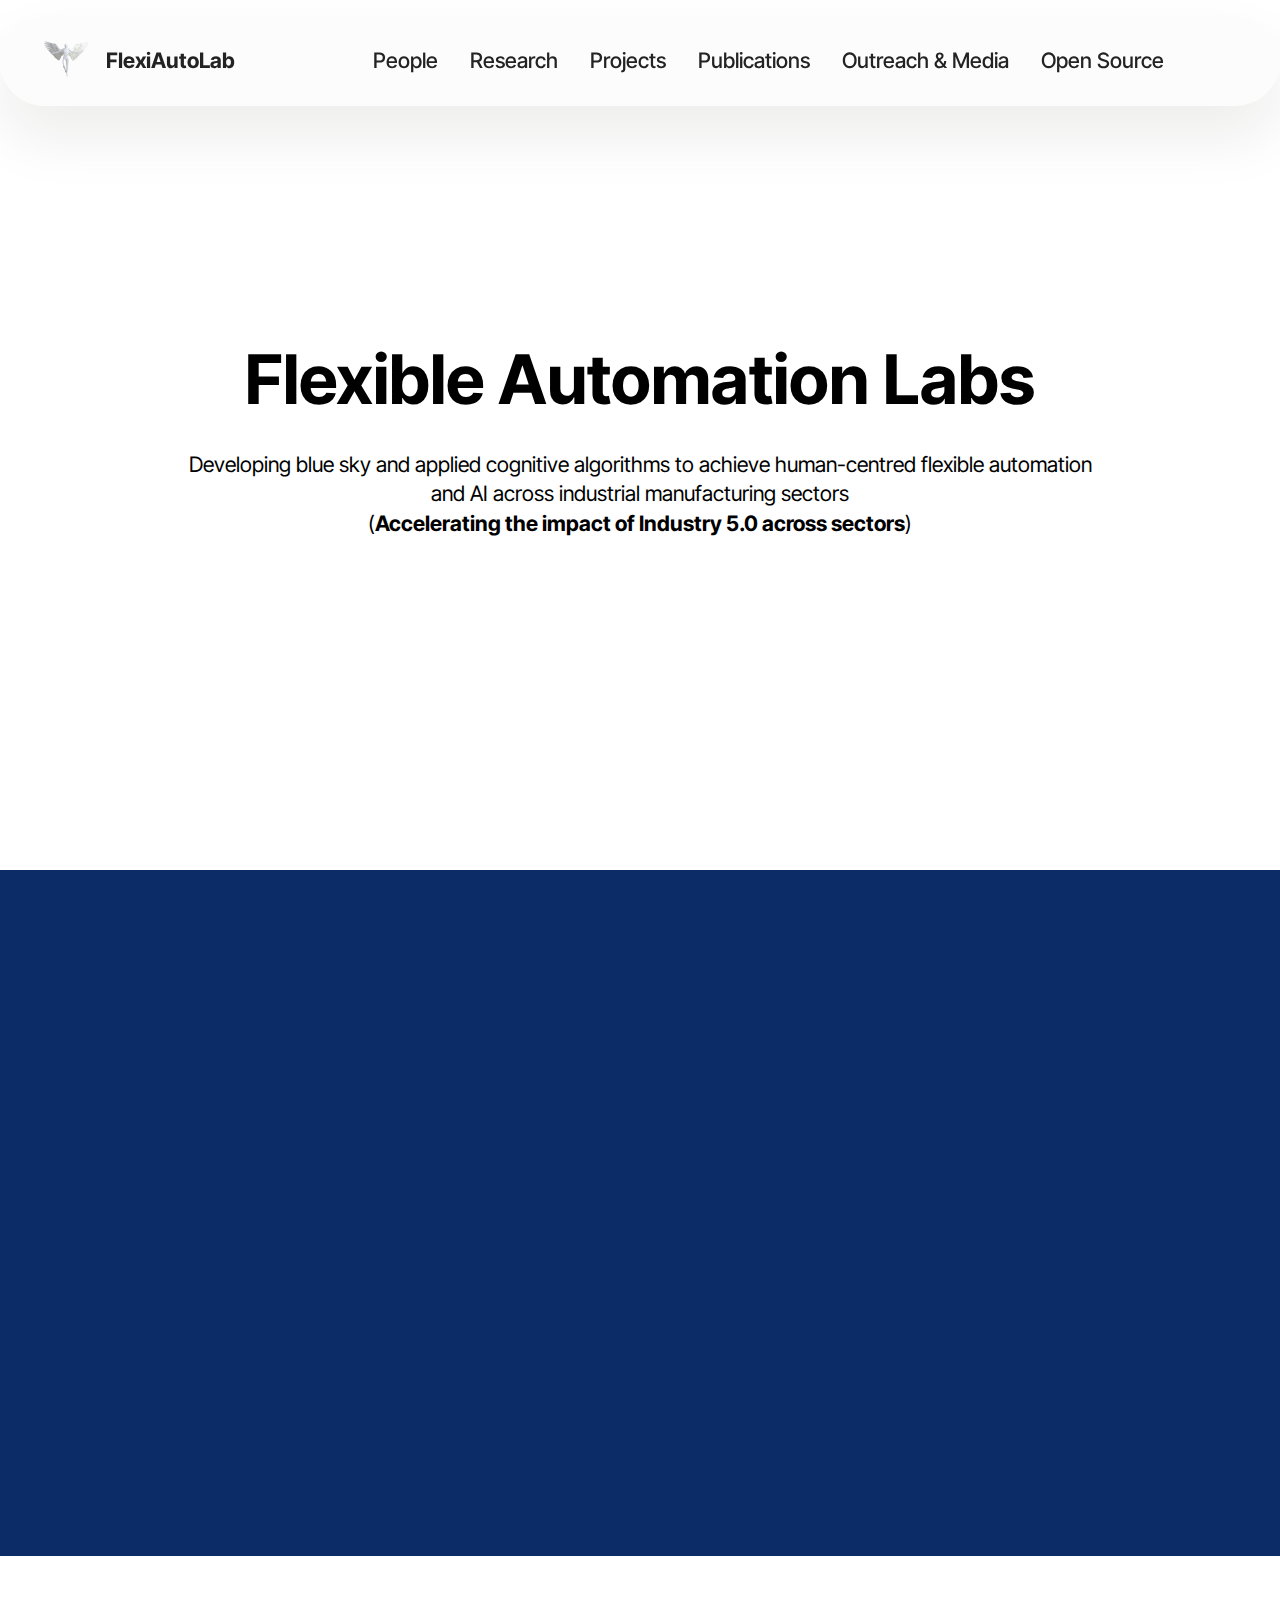
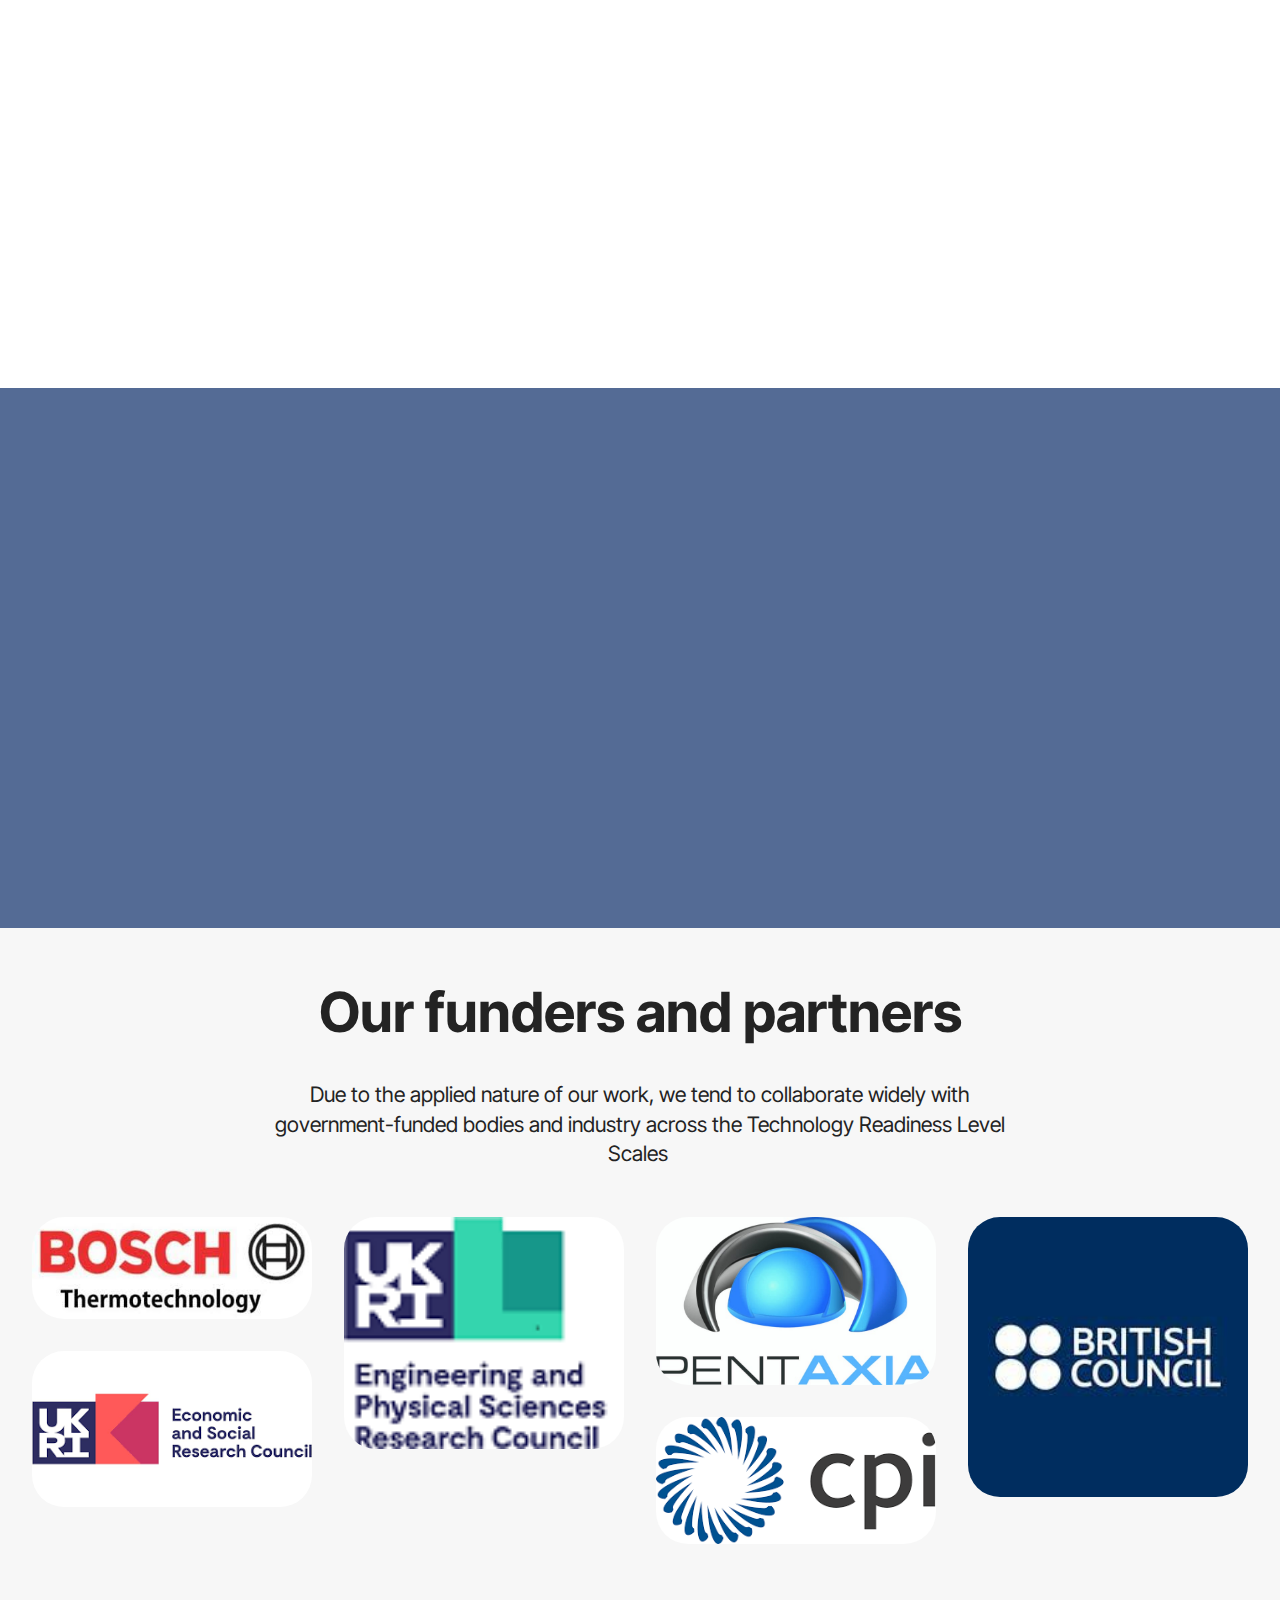
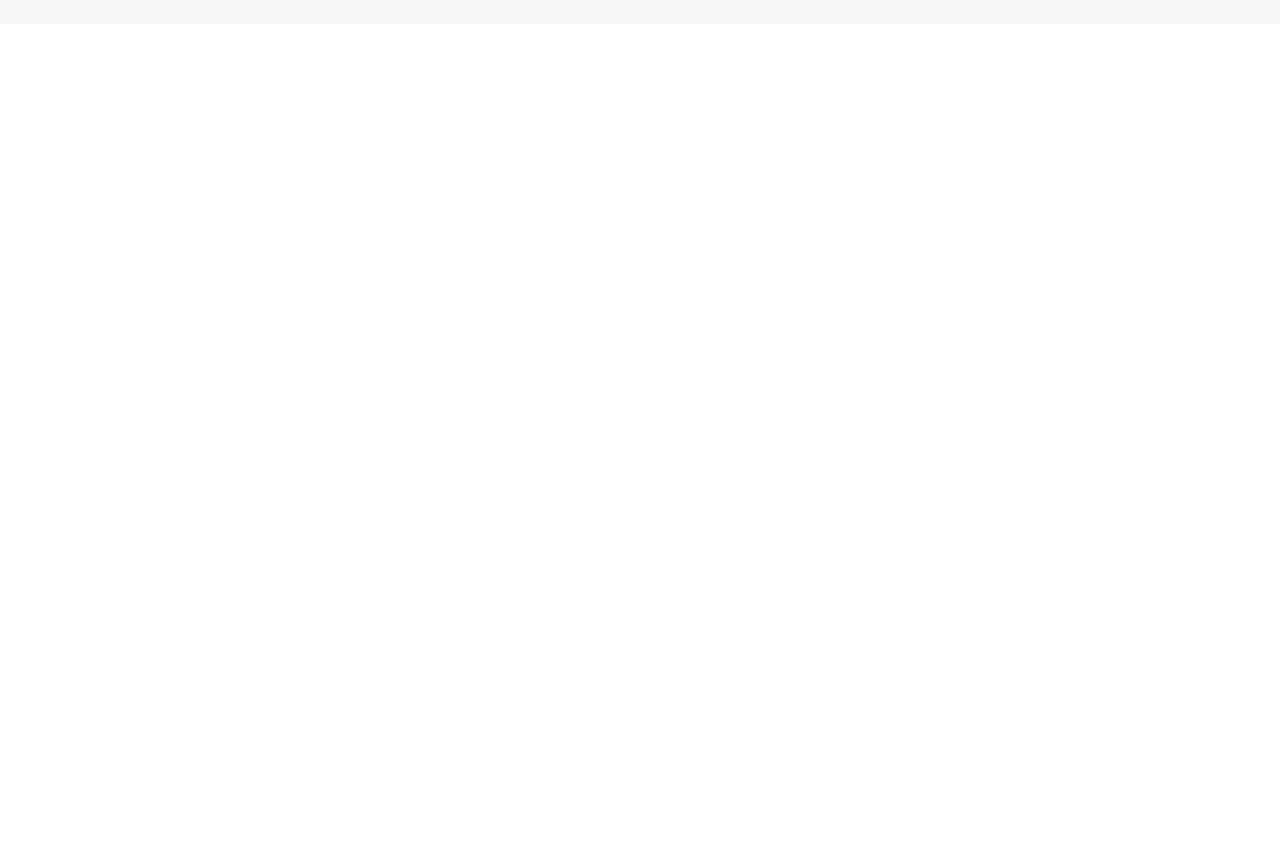
==== index.html @ d8deda54 "New videos added" ====
<!DOCTYPE html>
<html  >
<head>
  <!-- Site made with Mobirise Website Builder v5.9.13, https://mobirise.com -->
  <meta charset="UTF-8">
  <meta http-equiv="X-UA-Compatible" content="IE=edge">
  <meta name="generator" content="Mobirise v5.9.13, mobirise.com">
  <meta name="viewport" content="width=device-width, initial-scale=1, minimum-scale=1">
  <link rel="shortcut icon" href="assets/images/mbr-96x96.png" type="image/x-icon">
  <meta name="description" content="">
  
  
  <title>Home</title>
  <link rel="stylesheet" href="assets/web/assets/mobirise-icons2/mobirise2.css">
  <link rel="stylesheet" href="assets/bootstrap/css/bootstrap.min.css">
  <link rel="stylesheet" href="assets/bootstrap/css/bootstrap-grid.min.css">
  <link rel="stylesheet" href="assets/bootstrap/css/bootstrap-reboot.min.css">
  <link rel="stylesheet" href="assets/animatecss/animate.css">
  <link rel="stylesheet" href="assets/dropdown/css/style.css">
  <link rel="stylesheet" href="assets/theme/css/style.css">
  <link rel="stylesheet" href="assets/gallery/style.css">
  <link rel="preload" href="https://fonts.googleapis.com/css?family=Inter+Tight:100,200,300,400,500,600,700,800,900,100i,200i,300i,400i,500i,600i,700i,800i,900i&display=swap" as="style" onload="this.onload=null;this.rel='stylesheet'">
  <noscript><link rel="stylesheet" href="https://fonts.googleapis.com/css?family=Inter+Tight:100,200,300,400,500,600,700,800,900,100i,200i,300i,400i,500i,600i,700i,800i,900i&display=swap"></noscript>
  <link rel="preload" as="style" href="assets/mobirise/css/mbr-additional.css?v=FMxyi5"><link rel="stylesheet" href="assets/mobirise/css/mbr-additional.css?v=FMxyi5" type="text/css">

  
  
  
</head>
<body>
  
  <section data-bs-version="5.1" class="menu menu2 cid-tJS6tZXiPa" once="menu" id="menu02-0">
	

	<nav class="navbar navbar-dropdown navbar-fixed-top navbar-expand-lg">
		<div class="container">
			<div class="navbar-brand">
				<span class="navbar-logo">
					<a href="https://mobirise.com">
						<img src="assets/images/mbr-96x96.png" alt="Mobirise Website Builder" style="height: 3rem;">
					</a>
				</span>
				<span class="navbar-caption-wrap"><a class="navbar-caption text-black text-primary display-4" href="index.html#header05-1">FlexiAutoLab</a></span>
			</div>
			<button class="navbar-toggler" type="button" data-toggle="collapse" data-bs-toggle="collapse" data-target="#navbarSupportedContent" data-bs-target="#navbarSupportedContent" aria-controls="navbarNavAltMarkup" aria-expanded="false" aria-label="Toggle navigation">
				<div class="hamburger">
					<span></span>
					<span></span>
					<span></span>
					<span></span>
				</div>
			</button>
			<div class="collapse navbar-collapse" id="navbarSupportedContent">
				<ul class="navbar-nav nav-dropdown nav-right" data-app-modern-menu="true"><li class="nav-item">
						<a class="nav-link link text-black text-primary display-4" href="page6.html">People</a>
					</li><li class="nav-item"><a class="nav-link link text-black text-primary display-4" href="page7.html">Research</a></li><li class="nav-item"><a class="nav-link link text-black text-primary display-4" href="page8.html">Projects</a></li>
					<li class="nav-item">
						<a class="nav-link link text-black text-primary display-4" href="page9.html" aria-expanded="false">Publications</a>
					</li>
					<li class="nav-item">
						<a class="nav-link link text-black text-primary display-4" href="page5.html">Outreach &amp; Media</a>
					</li><li class="nav-item"><a class="nav-link link text-black text-primary display-4" href="page5.html">Open Source</a></li></ul>
				
				
			</div>
		</div>
	</nav>
</section>

<section data-bs-version="5.1" class="header5 cid-tJS6uM4N87" data-bg-video="https://vimeo.com/428046504" id="header05-1">
	

	<div class="mbr-fallback-image disabled"></div>
	
	
	<div class="align-center container">
		<div class="row justify-content-center">
			<div class="col-md-12 col-lg-9">
				<h1 class="mbr-section-title mbr-fonts-style mb-4 display-1"><strong><br></strong><br><strong>Flexible Automation Labs</strong></h1>
				<p class="mbr-text mbr-fonts-style mb-4 display-7">Developing blue sky and applied cognitive algorithms to achieve human-centred flexible automation and AI across industrial manufacturing sectors<br>(<strong>Accelerating the impact of Industry 5.0 across sectors</strong>)<br><br><br></p>
				
			</div>
		</div>
		<div class="row mt-5 justify-content-center">
			
		</div>
	</div>
</section>

<section data-bs-version="5.1" class="header09 cid-tLAX5BnXkJ" id="header09-q">
	
	
	<div class="container">
		<div class="row">
			<div class="content-wrap col-12 col-md-12">
				<h1 class="mbr-section-title mbr-fonts-style mbr-white mb-4 display-5"><strong>Announcements and news</strong></h1>
				
				<p class="mbr-fonts-style mbr-text mbr-white mb-4 display-7">04/02/2024 We are currently seeking candidates for two <strong><u>PhD scholarships</u></strong> to join our team in <strong><u>October 2024</u></strong>.
<br>
<br><strong>1. <u>PhD Position in Robotics for Flexible Manufacturing</u>:</strong> The aim of this PhD is to develop new human cognition inspired algorithms that can learn how humans complete manufacturing tasks while dealing with variations in the environment as well as how they transfer learnt skills between tasks to solve problems. This would involve collaborating with our partners in Psychology, Computer Science, the Advanced Manufacturing Research Centre at Sheffield as well as the Institute of High Performance Computing in Singapore (https://www.a-star.edu.sg/).
<br>
<br>https://www.jobs.ac.uk/job/DFJ439/phd-studentship
<br>
<br><strong>2. <u>PhD Project on&nbsp;</u></strong><u><strong>Physics Informed Machine Learning for Precise Flow Process Control</strong></u><strong>:</strong>&nbsp;This PhD would investigate various methodologies for use in simulating flow processes particularly for nanoparticle synthesis. Potential methodologies include the use of generative AI, reinforcement learning and physics-informed machine learning. The successful candidate would also interface with hardware platforms in order to validate the developed methodologies.&nbsp;<br><br>https://www.findaphd.com/phds/project/physics-informed-machine-learning-for-precise-flow-process-control/?p168289<br></p>
				
			</div>
		</div>
	</div>
</section>

<section data-bs-version="5.1" class="features15 cid-tLek7gQhG7" id="features015-m">
	

	
	
	<div class="container">
		<div class="mbr-section-head mb-5">
			<h4 class="mbr-section-title mbr-fonts-style align-center mb-0 display-2">
			  <strong>Why us?</strong></h4>
			
		  </div>
		<div class="row justify-content-center">
			<div class="item features-without-image col-12 col-lg-4">
				<div class="item-wrapper">
					<div class="img-wrapper">
						<img src="assets/images/shop1.jpg" alt="Mobirise Website Builder">
					</div>
					<div class="card-box">
						<h4 class="card-title mbr-fonts-style mb-3 display-5"><strong>Cutting edge Research</strong></h4>
						<h5 class="card-text mbr-fonts-style display-7">
							Our group works at the bleeding edge of research in manufacturing and industry X</h5>
					</div>
				</div>
			</div>
			<div class="item features-without-image col-12 col-lg-4">
				<div class="item-wrapper">
					<div class="img-wrapper">
						<img src="assets/images/shop2.jpg" alt="Mobirise Website Builder">
					</div>
					<div class="card-box">
						<h4 class="card-title mbr-fonts-style mb-3 display-5">
							<strong>Applied</strong></h4>
						<h5 class="card-text mbr-fonts-style display-7">We work very closely with industry and our research is user-inspired</h5>
					</div>
				</div>
			</div>
			<div class="item features-without-image col-12 col-lg-4">
				<div class="item-wrapper">
					<div class="img-wrapper">
						<img src="assets/images/shop3.jpg" alt="Mobirise Website Builder">
					</div>
					<div class="card-box">
						<h4 class="card-title mbr-fonts-style mb-3 display-5">
							<strong>Experienced and Passionate</strong></h4>
						<h5 class="card-text mbr-fonts-style display-7">
							We love our work and have over 15 years experience across disciplines and in various sectors</h5>
					</div>
				</div>
			</div>
		</div>
	</div>
</section>

<section data-bs-version="5.1" class="header1 cid-tJS9vXDdRK" data-bg-video="https://www.youtube.com/watch?v=PnbwWVfud-U" id="header01-7">
	

	<div class="mbr-fallback-image disabled"></div>
	<div class="mbr-overlay" style="opacity: 0.7; background-color: rgb(12, 44, 104);"></div>

	<div class="container">
		<div class="row justify-content-center">
			<div class="col-12 col-md-12 col-lg-7 image-wrapper">
				<a href="https://www.york.ac.uk/safe-autonomy/"><img class="w-100" src="assets/images/isa-318x159.jpg" alt="Mobirise Website Builder"></a>
			</div>
			<div class="col-12 col-lg col-md-12">
				<div class="text-wrapper align-left">
					<h1 class="mbr-section-title mbr-fonts-style mb-4 display-2"><strong>About us</strong></h1>
					<p class="mbr-text mbr-fonts-style mb-4 display-7">
						We are based at the University of York and work within the £15million institute of safe autonomy.</p>
					
				</div>
			</div>
		</div>
	</div>
</section>

<section data-bs-version="5.1" class="gallery1 mbr-gallery cid-tMlDYtQ5fF" id="gallery02-v">
    

    
    

    <div class="container-fluid">
        <div class="row justify-content-center">
            <div class="col-12 content-head">
                <div class="mbr-section-head mb-5">
                    <h3 class="mbr-section-title mbr-fonts-style align-center m-0 display-2"><strong>Our funders and partners</strong></h3>
                    <h4 class="mbr-section-subtitle mbr-fonts-style align-center mb-0 mt-4 display-7">Due to the applied nature of our work, we tend to collaborate widely with government-funded bodies and industry across the Technology Readiness Level Scales&nbsp;</h4>
                </div>
            </div>
        </div>
        <div class="row mbr-gallery mbr-masonry" data-masonry="{&quot;percentPosition&quot;: true }">
            <div class="col-12 col-md-6 col-lg-3 item gallery-image">
                <div class="item-wrapper" data-toggle="modal" data-bs-toggle="modal" data-target="#u3OySVtQ3D-modal" data-bs-target="#u3OySVtQ3D-modal">
                    <img class="w-100" src="assets/images/bosch-372x135.jpg" alt="Mobirise Website Builder" data-slide-to="0" data-bs-slide-to="0" data-target="#lb-u3OySVtQ3D" data-bs-target="#lb-u3OySVtQ3D">
                    <div class="icon-wrapper">
                        <span class="mobi-mbri mobi-mbri-search mbr-iconfont mbr-iconfont-btn"></span>
                    </div>
                </div>
                
            </div>
            <div class="col-12 col-md-6 col-lg-3 item gallery-image">
                <div class="item-wrapper" data-toggle="modal" data-bs-toggle="modal" data-target="#u3OySVtQ3D-modal" data-bs-target="#u3OySVtQ3D-modal">
                    <img class="w-100" src="assets/images/epsrc-99x82.png" alt="Mobirise Website Builder" data-slide-to="1" data-bs-slide-to="1" data-target="#lb-u3OySVtQ3D" data-bs-target="#lb-u3OySVtQ3D">
                    <div class="icon-wrapper">
                        <span class="mobi-mbri mobi-mbri-search mbr-iconfont mbr-iconfont-btn"></span>
                    </div>
                </div>
                
            </div>
            <div class="col-12 col-md-6 col-lg-3 item gallery-image">
                <div class="item-wrapper" data-toggle="modal" data-bs-toggle="modal" data-target="#u3OySVtQ3D-modal" data-bs-target="#u3OySVtQ3D-modal">
                    <img class="w-100" src="assets/images/pentaxia-logo-low-res-838x504.jpg" alt="Mobirise Website Builder" data-slide-to="2" data-bs-slide-to="2" data-target="#lb-u3OySVtQ3D" data-bs-target="#lb-u3OySVtQ3D">
                    <div class="icon-wrapper">
                        <span class="mobi-mbri mobi-mbri-search mbr-iconfont mbr-iconfont-btn"></span>
                    </div>
                </div>
                
            </div>
            <div class="col-12 col-md-6 col-lg-3 item gallery-image">
                <div class="item-wrapper" data-toggle="modal" data-bs-toggle="modal" data-target="#u3OySVtQ3D-modal" data-bs-target="#u3OySVtQ3D-modal">
                    <img class="w-100" src="assets/images/british-council-225x225.jpg" alt="Mobirise Website Builder" data-slide-to="3" data-bs-slide-to="3" data-target="#lb-u3OySVtQ3D" data-bs-target="#lb-u3OySVtQ3D">
                    <div class="icon-wrapper">
                        <span class="mobi-mbri mobi-mbri-search mbr-iconfont mbr-iconfont-btn"></span>
                    </div>
                </div>
                
            </div>
            
            <div class="col-12 col-md-6 col-lg-3 item gallery-image">
                <div class="item-wrapper" data-toggle="modal" data-bs-toggle="modal" data-target="#u3OySVtQ3D-modal" data-bs-target="#u3OySVtQ3D-modal">
                    <img class="w-100" src="assets/images/esrc-300x168.png" alt="Mobirise Website Builder" data-slide-to="4" data-bs-slide-to="4" data-target="#lb-u3OySVtQ3D" data-bs-target="#lb-u3OySVtQ3D">
                    <div class="icon-wrapper">
                        <span class="mobi-mbri mobi-mbri-search mbr-iconfont mbr-iconfont-btn"></span>
                    </div>
                </div>
                
            </div>
            <div class="col-12 col-md-6 col-lg-3 item gallery-image">
                <div class="item-wrapper" data-toggle="modal" data-bs-toggle="modal" data-target="#u3OySVtQ3D-modal" data-bs-target="#u3OySVtQ3D-modal">
                    <img class="w-100" src="assets/images/cpi-333x151.png" alt="Mobirise Website Builder" data-slide-to="5" data-bs-slide-to="5" data-target="#lb-u3OySVtQ3D" data-bs-target="#lb-u3OySVtQ3D">
                    <div class="icon-wrapper">
                        <span class="mobi-mbri mobi-mbri-search mbr-iconfont mbr-iconfont-btn"></span>
                    </div>
                </div>
                
            </div>
        </div>

        <div class="modal mbr-slider" tabindex="-1" role="dialog" aria-hidden="true" id="u3OySVtQ3D-modal">
            <div class="modal-dialog" role="document">
                <div class="modal-content">
                    <div class="modal-body">
                        <div class="carousel slide" id="lb-u3OySVtQ3D" data-interval="5000" data-bs-interval="5000">
                            <div class="carousel-inner">
                                <div class="carousel-item active">
                                    <img class="d-block w-100" src="assets/images/bosch-372x135.jpg" alt="Mobirise Website Builder">
                                </div>
                                <div class="carousel-item">
                                    <img class="d-block w-100" src="assets/images/epsrc-99x82.png" alt="Mobirise Website Builder">
                                </div>
                                <div class="carousel-item">
                                    <img class="d-block w-100" src="assets/images/pentaxia-logo-low-res-838x504.jpg" alt="Mobirise Website Builder">
                                </div>
                                <div class="carousel-item">
                                    <img class="d-block w-100" src="assets/images/british-council-225x225.jpg" alt="Mobirise Website Builder">
                                </div>
                                
                                <div class="carousel-item">
                                    <img class="d-block w-100" src="assets/images/esrc-300x168.png" alt="Mobirise Website Builder">
                                </div>
                                <div class="carousel-item">
                                    <img class="d-block w-100" src="assets/images/cpi-333x151.png" alt="Mobirise Website Builder">
                                </div>
                            </div>
                            <ol class="carousel-indicators">
                                <li data-slide-to="0" data-bs-slide-to="0" class="active" data-target="#lb-u3OySVtQ3D" data-bs-target="#lb-u3OySVtQ3D"></li>
                                <li data-slide-to="1" data-bs-slide-to="1" data-target="#lb-u3OySVtQ3D" data-bs-target="#lb-u3OySVtQ3D"></li>
                                <li data-slide-to="2" data-bs-slide-to="2" data-target="#lb-u3OySVtQ3D" data-bs-target="#lb-u3OySVtQ3D"></li>
                                <li data-slide-to="3" data-bs-slide-to="3" data-target="#lb-u3OySVtQ3D" data-bs-target="#lb-u3OySVtQ3D"></li>
                                <li data-slide-to="4" data-bs-slide-to="4" data-target="#lb-u3OySVtQ3D" data-bs-target="#lb-u3OySVtQ3D"></li>
                                <li data-slide-to="5" data-bs-slide-to="5" data-target="#lb-u3OySVtQ3D" data-bs-target="#lb-u3OySVtQ3D"></li>
                                
                            </ol>
                            <a role="button" href="" class="close" data-dismiss="modal" data-bs-dismiss="modal" aria-label="Close">
                            </a>
                            <a class="carousel-control-prev carousel-control" role="button" data-slide="prev" data-bs-slide="prev" href="#lb-u3OySVtQ3D">
                                <span class="mobi-mbri mobi-mbri-arrow-prev" aria-hidden="true"></span>
                                <span class="sr-only visually-hidden">Previous</span>
                            </a>
                            <a class="carousel-control-next carousel-control" role="button" data-slide="next" data-bs-slide="next" href="#lb-u3OySVtQ3D">
                                <span class="mobi-mbri mobi-mbri-arrow-next" aria-hidden="true"></span>
                                <span class="sr-only visually-hidden">Next</span>
                            </a>
                        </div>
                    </div>
                </div>
            </div>
        </div>
    </div>
</section>

<section data-bs-version="5.1" class="contacts2 map1 cid-tLdYHD757A" id="contacts02-9">

    

    
    <div class="container">
        <div class="mbr-section-head mb-5">
            <h3 class="mbr-section-title mbr-fonts-style align-center mb-0 display-2">
                <strong>Contacts</strong>
            </h3>
            
        </div>
        <div class="row justify-content-center mt-4">
            <div class="card col-12 col-md-5">
                <div class="card-wrapper">
                    <div class="text-wrapper">
                        <h5 class="cardTitle mbr-fonts-style mb-2 display-5">
                        <strong>Get in touch</strong></h5>
                    <ul class="list mbr-fonts-style display-7">
                        <li class="mbr-text item-wrap"><span style="font-size: 1.4rem;">Email: </span><a href="mailto:info@site.com" class="text-primary" style="font-size: 1.4rem;">j</a>ohn.oyekan@york.ac.uk<br></li><li class="mbr-text item-wrap"><br></li>
                        <li class="mbr-text item-wrap"><strong>Address: </strong></li><li class="mbr-text item-wrap">Department of Computer Science
</li><li class="mbr-text item-wrap">University of York
</li><li class="mbr-text item-wrap">Deramore Lane
</li><li class="mbr-text item-wrap">Heslington, York.
</li><li class="mbr-text item-wrap">YO10 5GH, United Kingdom</li><li class="mbr-text item-wrap"><span style="font-size: 1.4rem;"><strong>Working hours:</strong></span><br></li><li class="mbr-text item-wrap">9:00AM - 6:00PM</li>
                    </ul>
                    </div>
                </div>
            </div>
            <div class="map-wrapper col-12 col-md-7">
                <div class="google-map"><iframe frameborder="0" style="border:0" src="https://www.google.com/maps/embed/v1/place?key=AIzaSyBQ55g-IgRRgXrd803PTWDTb7kd6aAitNQ&amp;q=https://maps.app.goo.gl/BDbqFArAq6G9G6QX9" allowfullscreen=""></iframe></div>
            </div>
        </div>
    </div>
</section><section class="display-7" style="padding: 0;align-items: center;justify-content: center;flex-wrap: wrap;    align-content: center;display: flex;position: relative;height: 4rem;"><a href="https://mobiri.se/3140615" style="flex: 1 1;height: 4rem;position: absolute;width: 100%;z-index: 1;"><img alt="" style="height: 4rem;" src="[data-uri]"></a><p style="margin: 0;text-align: center;" class="display-7">&#8204;</p><a style="z-index:1" href="https://mobirise.com/builder/ai-website-builder.html">AI Website Maker</a></section><script src="assets/bootstrap/js/bootstrap.bundle.min.js"></script>  <script src="assets/smoothscroll/smooth-scroll.js"></script>  <script src="assets/ytplayer/index.js"></script>  <script src="assets/dropdown/js/navbar-dropdown.js"></script>  <script src="assets/vimeoplayer/player.js"></script>  <script src="assets/masonry/masonry.pkgd.min.js"></script>  <script src="assets/imagesloaded/imagesloaded.pkgd.min.js"></script>  <script src="assets/theme/js/script.js"></script>  <script src="assets/gallery/player.min.js"></script>  <script src="assets/gallery/script.js"></script>  
  
  
  <input name="animation" type="hidden">
  </body>
</html>
---- assets/web/assets/mobirise-icons2/mobirise2.css ----
@font-face {
  font-family: 'Moririse2';
  font-display: swap;
  src:  url('mobirise2.eot?f2bix4');
  src:  url('mobirise2.eot?f2bix4#iefix') format('embedded-opentype'),
    url('mobirise2.ttf?f2bix4') format('truetype'),
    url('mobirise2.woff?f2bix4') format('woff'),
    url('mobirise2.svg?f2bix4#mobirise2') format('svg');
  font-weight: normal;
  font-style: normal;
}

[class^="mobi-"], [class*=" mobi-"] {
  /* use !important to prevent issues with browser extensions that change fonts */
  font-family: 'Moririse2' !important;
  speak: none;
  font-style: normal;
  font-weight: normal;
  font-variant: normal;
  text-transform: none;
  line-height: 1;

  /* Better Font Rendering =========== */
  -webkit-font-smoothing: antialiased;
  -moz-osx-font-smoothing: grayscale;
}

.mobi-mbri-add-submenu:before {
  content: "\e900";
}
.mobi-mbri-alert:before {
  content: "\e901";
}
.mobi-mbri-align-center:before {
  content: "\e902";
}
.mobi-mbri-align-justify:before {
  content: "\e903";
}
.mobi-mbri-align-left:before {
  content: "\e904";
}
.mobi-mbri-align-right:before {
  content: "\e905";
}
.mobi-mbri-android:before {
  content: "\e906";
}
.mobi-mbri-apple:before {
  content: "\e907";
}
.mobi-mbri-arrow-down:before {
  content: "\e908";
}
.mobi-mbri-arrow-next:before {
  content: "\e909";
}
.mobi-mbri-arrow-prev:before {
  content: "\e90a";
}
.mobi-mbri-arrow-up:before {
  content: "\e90b";
}
.mobi-mbri-bold:before {
  content: "\e90c";
}
.mobi-mbri-bookmark:before {
  content: "\e90d";
}
.mobi-mbri-bootstrap:before {
  content: "\e90e";
}
.mobi-mbri-briefcase:before {
  content: "\e90f";
}
.mobi-mbri-browse:before {
  content: "\e910";
}
.mobi-mbri-bulleted-list:before {
  content: "\e911";
}
.mobi-mbri-calendar:before {
  content: "\e912";
}
.mobi-mbri-camera:before {
  content: "\e913";
}
.mobi-mbri-cart-add:before {
  content: "\e914";
}
.mobi-mbri-cart-full:before {
  content: "\e915";
}
.mobi-mbri-cash:before {
  content: "\e916";
}
.mobi-mbri-change-style:before {
  content: "\e917";
}
.mobi-mbri-chat:before {
  content: "\e918";
}
.mobi-mbri-clock:before {
  content: "\e919";
}
.mobi-mbri-close:before {
  content: "\e91a";
}
.mobi-mbri-cloud:before {
  content: "\e91b";
}
.mobi-mbri-code:before {
  content: "\e91c";
}
.mobi-mbri-contact-form:before {
  content: "\e91d";
}
.mobi-mbri-credit-card:before {
  content: "\e91e";
}
.mobi-mbri-cursor-click:before {
  content: "\e91f";
}
.mobi-mbri-cust-feedback:before {
  content: "\e920";
}
.mobi-mbri-database:before {
  content: "\e921";
}
.mobi-mbri-delivery:before {
  content: "\e922";
}
.mobi-mbri-desktop:before {
  content: "\e923";
}
.mobi-mbri-devices:before {
  content: "\e924";
}
.mobi-mbri-down:before {
  content: "\e925";
}
.mobi-mbri-download-2:before {
  content: "\e926";
}
.mobi-mbri-download:before {
  content: "\e927";
}
.mobi-mbri-drag-n-drop-2:before {
  content: "\e928";
}
.mobi-mbri-drag-n-drop:before {
  content: "\e929";
}
.mobi-mbri-edit-2:before {
  content: "\e92a";
}
.mobi-mbri-edit:before {
  content: "\e92b";
}
.mobi-mbri-error:before {
  content: "\e92c";
}
.mobi-mbri-extension:before {
  content: "\e92d";
}
.mobi-mbri-features:before {
  content: "\e92e";
}
.mobi-mbri-file:before {
  content: "\e92f";
}
.mobi-mbri-flag:before {
  content: "\e930";
}
.mobi-mbri-folder:before {
  content: "\e931";
}
.mobi-mbri-gift:before {
  content: "\e932";
}
.mobi-mbri-github:before {
  content: "\e933";
}
.mobi-mbri-globe-2:before {
  content: "\e934";
}
.mobi-mbri-globe:before {
  content: "\e935";
}
.mobi-mbri-growing-chart:before {
  content: "\e936";
}
.mobi-mbri-hearth:before {
  content: "\e937";
}
.mobi-mbri-help:before {
  content: "\e938";
}
.mobi-mbri-home:before {
  content: "\e939";
}
.mobi-mbri-hot-cup:before {
  content: "\e93a";
}
.mobi-mbri-idea:before {
  content: "\e93b";
}
.mobi-mbri-image-gallery:before {
  content: "\e93c";
}
.mobi-mbri-image-slider:before {
  content: "\e93d";
}
.mobi-mbri-info:before {
  content: "\e93e";
}
.mobi-mbri-italic:before {
  content: "\e93f";
}
.mobi-mbri-key:before {
  content: "\e940";
}
.mobi-mbri-laptop:before {
  content: "\e941";
}
.mobi-mbri-layers:before {
  content: "\e942";
}
.mobi-mbri-left-right:before {
  content: "\e943";
}
.mobi-mbri-left:before {
  content: "\e944";
}
.mobi-mbri-letter:before {
  content: "\e945";
}
.mobi-mbri-like:before {
  content: "\e946";
}
.mobi-mbri-link:before {
  content: "\e947";
}
.mobi-mbri-lock:before {
  content: "\e948";
}
.mobi-mbri-login:before {
  content: "\e949";
}
.mobi-mbri-logout:before {
  content: "\e94a";
}
.mobi-mbri-magic-stick:before {
  content: "\e94b";
}
.mobi-mbri-map-pin:before {
  content: "\e94c";
}
.mobi-mbri-menu:before {
  content: "\e94d";
}
.mobi-mbri-mobile-2:before {
  content: "\e94e";
}
.mobi-mbri-mobile-horizontal:before {
  content: "\e94f";
}
.mobi-mbri-mobile:before {
  content: "\e950";
}
.mobi-mbri-mobirise:before {
  content: "\e951";
}
.mobi-mbri-more-horizontal:before {
  content: "\e952";
}
.mobi-mbri-more-vertical:before {
  content: "\e953";
}
.mobi-mbri-music:before {
  content: "\e954";
}
.mobi-mbri-new-file:before {
  content: "\e955";
}
.mobi-mbri-numbered-list:before {
  content: "\e956";
}
.mobi-mbri-opened-folder:before {
  content: "\e957";
}
.mobi-mbri-pages:before {
  content: "\e958";
}
.mobi-mbri-paper-plane:before {
  content: "\e959";
}
.mobi-mbri-paperclip:before {
  content: "\e95a";
}
.mobi-mbri-phone:before {
  content: "\e95b";
}
.mobi-mbri-photo:before {
  content: "\e95c";
}
.mobi-mbri-photos:before {
  content: "\e95d";
}
.mobi-mbri-pin:before {
  content: "\e95e";
}
.mobi-mbri-play:before {
  content: "\e95f";
}
.mobi-mbri-plus:before {
  content: "\e960";
}
.mobi-mbri-preview:before {
  content: "\e961";
}
.mobi-mbri-print:before {
  content: "\e962";
}
.mobi-mbri-protect:before {
  content: "\e963";
}
.mobi-mbri-question:before {
  content: "\e964";
}
.mobi-mbri-quote-left:before {
  content: "\e965";
}
.mobi-mbri-quote-right:before {
  content: "\e966";
}
.mobi-mbri-redo:before {
  content: "\e967";
}
.mobi-mbri-refresh:before {
  content: "\e968";
}
.mobi-mbri-responsive-2:before {
  content: "\e969";
}
.mobi-mbri-responsive:before {
  content: "\e96a";
}
.mobi-mbri-right:before {
  content: "\e96b";
}
.mobi-mbri-rocket:before {
  content: "\e96c";
}
.mobi-mbri-sad-face:before {
  content: "\e96d";
}
.mobi-mbri-sale:before {
  content: "\e96e";
}
.mobi-mbri-save:before {
  content: "\e96f";
}
.mobi-mbri-search:before {
  content: "\e970";
}
.mobi-mbri-setting-2:before {
  content: "\e971";
}
.mobi-mbri-setting-3:before {
  content: "\e972";
}
.mobi-mbri-setting:before {
  content: "\e973";
}
.mobi-mbri-share:before {
  content: "\e974";
}
.mobi-mbri-shopping-bag:before {
  content: "\e975";
}
.mobi-mbri-shopping-basket:before {
  content: "\e976";
}
.mobi-mbri-shopping-cart:before {
  content: "\e977";
}
.mobi-mbri-sites:before {
  content: "\e978";
}
.mobi-mbri-smile-face:before {
  content: "\e979";
}
.mobi-mbri-speed:before {
  content: "\e97a";
}
.mobi-mbri-star:before {
  content: "\e97b";
}
.mobi-mbri-success:before {
  content: "\e97c";
}
.mobi-mbri-sun:before {
  content: "\e97d";
}
.mobi-mbri-sun2:before {
  content: "\e97e";
}
.mobi-mbri-tablet-vertical:before {
  content: "\e97f";
}
.mobi-mbri-tablet:before {
  content: "\e980";
}
.mobi-mbri-target:before {
  content: "\e981";
}
.mobi-mbri-timer:before {
  content: "\e982";
}
.mobi-mbri-to-ftp:before {
  content: "\e983";
}
.mobi-mbri-to-local-drive:before {
  content: "\e984";
}
.mobi-mbri-touch-swipe:before {
  content: "\e985";
}
.mobi-mbri-touch:before {
  content: "\e986";
}
.mobi-mbri-trash:before {
  content: "\e987";
}
.mobi-mbri-underline:before {
  content: "\e988";
}
.mobi-mbri-undo:before {
  content: "\e989";
}
.mobi-mbri-unlink:before {
  content: "\e98a";
}
.mobi-mbri-unlock:before {
  content: "\e98b";
}
.mobi-mbri-up-down:before {
  content: "\e98c";
}
.mobi-mbri-up:before {
  content: "\e98d";
}
.mobi-mbri-update:before {
  content: "\e98e";
}
.mobi-mbri-upload-2:before {
  content: "\e98f";
}
.mobi-mbri-upload:before {
  content: "\e990";
}
.mobi-mbri-user-2:before {
  content: "\e991";
}
.mobi-mbri-user:before {
  content: "\e992";
}
.mobi-mbri-users:before {
  content: "\e993";
}
.mobi-mbri-video-play:before {
  content: "\e994";
}
.mobi-mbri-video:before {
  content: "\e995";
}
.mobi-mbri-watch:before {
  content: "\e996";
}
.mobi-mbri-website-theme-2:before {
  content: "\e997";
}
.mobi-mbri-website-theme:before {
  content: "\e998";
}
.mobi-mbri-wifi:before {
  content: "\e999";
}
.mobi-mbri-windows:before {
  content: "\e99a";
}
.mobi-mbri-zoom-in:before {
  content: "\e99b";
}
.mobi-mbri-zoom-out:before {
  content: "\e99c";
}
---- assets/dropdown/css/style.css ----
.navbar-dropdown {
  left: 0;
  padding: 0;
  position: absolute;
  right: 0;
  top: 0;
  transition: all 0.45s ease;
  z-index: 1030;
  background: #282828; }
  .navbar-dropdown .navbar-logo {
    margin-right: 0.8rem;
    transition: margin 0.3s ease-in-out;
    vertical-align: middle; }
    .navbar-dropdown .navbar-logo img {
      height: 3.125rem;
      transition: all 0.3s ease-in-out; }
    .navbar-dropdown .navbar-logo.mbr-iconfont {
      font-size: 3.125rem;
      line-height: 3.125rem; }
  .navbar-dropdown .navbar-caption {
    font-weight: 700;
    white-space: normal;
    vertical-align: -4px;
    line-height: 3.125rem !important; }
    .navbar-dropdown .navbar-caption, .navbar-dropdown .navbar-caption:hover {
      color: inherit;
      text-decoration: none; }
  .navbar-dropdown .mbr-iconfont + .navbar-caption {
    vertical-align: -1px; }
  .navbar-dropdown.navbar-fixed-top {
    position: fixed; }
  .navbar-dropdown .navbar-brand span {
    vertical-align: -4px; }
  .navbar-dropdown.bg-color.transparent {
    background: none; }
  .navbar-dropdown.navbar-short .navbar-brand {
    padding: 0.625rem 0; }
    .navbar-dropdown.navbar-short .navbar-brand span {
      vertical-align: -1px; }
  .navbar-dropdown.navbar-short .navbar-caption {
    line-height: 2.375rem !important;
    vertical-align: -2px; }
  .navbar-dropdown.navbar-short .navbar-logo {
    margin-right: 0.5rem; }
    .navbar-dropdown.navbar-short .navbar-logo img {
      height: 2.375rem; }
    .navbar-dropdown.navbar-short .navbar-logo.mbr-iconfont {
      font-size: 2.375rem;
      line-height: 2.375rem; }
  .navbar-dropdown.navbar-short .mbr-table-cell {
    height: 3.625rem; }
  .navbar-dropdown .navbar-close {
    left: 0.6875rem;
    position: fixed;
    top: 0.75rem;
    z-index: 1000; }
  .navbar-dropdown .hamburger-icon {
    content: "";
    display: inline-block;
    vertical-align: middle;
    width: 16px;
    -webkit-box-shadow: 0 -6px 0 1px #282828,0 0 0 1px #282828,0 6px 0 1px #282828;
    -moz-box-shadow: 0 -6px 0 1px #282828,0 0 0 1px #282828,0 6px 0 1px #282828;
    box-shadow: 0 -6px 0 1px #282828,0 0 0 1px #282828,0 6px 0 1px #282828; }

.dropdown-menu .dropdown-toggle[data-toggle="dropdown-submenu"]::after {
  border-bottom: 0.35em solid transparent;
  border-left: 0.35em solid;
  border-right: 0;
  border-top: 0.35em solid transparent;
  margin-left: 0.3rem; }

.dropdown-menu .dropdown-item:focus {
  outline: 0; }

.nav-dropdown {
  font-size: 0.75rem;
  font-weight: 500;
  height: auto !important; }
  .nav-dropdown .nav-btn {
    padding-left: 1rem; }
  .nav-dropdown .link {
    margin: .667em 1.667em;
    font-weight: 500;
    padding: 0;
    transition: color .2s ease-in-out; }
    .nav-dropdown .link.dropdown-toggle {
      margin-right: 2.583em; }
      .nav-dropdown .link.dropdown-toggle::after {
        margin-left: .25rem;
        border-top: 0.35em solid;
        border-right: 0.35em solid transparent;
        border-left: 0.35em solid transparent;
        border-bottom: 0; }
      .nav-dropdown .link.dropdown-toggle[aria-expanded="true"] {
        margin: 0;
        padding: 0.667em 3.263em  0.667em 1.667em; }
  .nav-dropdown .link::after,
  .nav-dropdown .dropdown-item::after {
    color: inherit; }
  .nav-dropdown .btn {
    font-size: 0.75rem;
    font-weight: 700;
    letter-spacing: 0;
    margin-bottom: 0;
    padding-left: 1.25rem;
    padding-right: 1.25rem; }
  .nav-dropdown .dropdown-menu {
    border-radius: 0;
    border: 0;
    left: 0;
    margin: 0;
    padding-bottom: 1.25rem;
    padding-top: 1.25rem;
    position: relative; }
  .nav-dropdown .dropdown-submenu {
    margin-left: 0.125rem;
    top: 0; }
  .nav-dropdown .dropdown-item {
    font-weight: 500;
    line-height: 2;
    padding: 0.3846em 4.615em 0.3846em 1.5385em;
    position: relative;
    transition: color .2s ease-in-out, background-color .2s ease-in-out; }
    .nav-dropdown .dropdown-item::after {
      margin-top: -0.3077em;
      position: absolute;
      right: 1.1538em;
      top: 50%; }
    .nav-dropdown .dropdown-item:focus, .nav-dropdown .dropdown-item:hover {
      background: none; }

@media (max-width: 767px) {
  .nav-dropdown.navbar-toggleable-sm {
    bottom: 0;
    display: none;
    left: 0;
    overflow-x: hidden;
    position: fixed;
    top: 0;
    transform: translateX(-100%);
    -ms-transform: translateX(-100%);
    -webkit-transform: translateX(-100%);
    width: 18.75rem;
    z-index: 999; } }
.nav-dropdown.navbar-toggleable-xl {
  bottom: 0;
  display: none;
  left: 0;
  overflow-x: hidden;
  position: fixed;
  top: 0;
  transform: translateX(-100%);
  -ms-transform: translateX(-100%);
  -webkit-transform: translateX(-100%);
  width: 18.75rem;
  z-index: 999; }

.nav-dropdown-sm {
  display: block !important;
  overflow-x: hidden;
  overflow: auto;
  padding-top: 3.875rem; }
  .nav-dropdown-sm::after {
    content: "";
    display: block;
    height: 3rem;
    width: 100%; }
  .nav-dropdown-sm.collapse.in ~ .navbar-close {
    display: block !important; }
  .nav-dropdown-sm.collapsing, .nav-dropdown-sm.collapse.in {
    transform: translateX(0);
    -ms-transform: translateX(0);
    -webkit-transform: translateX(0);
    transition: all 0.25s ease-out;
    -webkit-transition: all 0.25s ease-out;
    background: #282828; }
  .nav-dropdown-sm.collapsing[aria-expanded="false"] {
    transform: translateX(-100%);
    -ms-transform: translateX(-100%);
    -webkit-transform: translateX(-100%); }
  .nav-dropdown-sm .nav-item {
    display: block;
    margin-left: 0 !important;
    padding-left: 0; }
  .nav-dropdown-sm .link,
  .nav-dropdown-sm .dropdown-item {
    border-top: 1px dotted rgba(255, 255, 255, 0.1);
    font-size: 0.8125rem;
    line-height: 1.6;
    margin: 0 !important;
    padding: 0.875rem 2.4rem 0.875rem 1.5625rem !important;
    position: relative;
    white-space: normal; }
    .nav-dropdown-sm .link:focus, .nav-dropdown-sm .link:hover,
    .nav-dropdown-sm .dropdown-item:focus,
    .nav-dropdown-sm .dropdown-item:hover {
      background: rgba(0, 0, 0, 0.2) !important;
      color: #c0a375; }
  .nav-dropdown-sm .nav-btn {
    position: relative;
    padding: 1.5625rem 1.5625rem 0 1.5625rem; }
    .nav-dropdown-sm .nav-btn::before {
      border-top: 1px dotted rgba(255, 255, 255, 0.1);
      content: "";
      left: 0;
      position: absolute;
      top: 0;
      width: 100%; }
    .nav-dropdown-sm .nav-btn + .nav-btn {
      padding-top: 0.625rem; }
      .nav-dropdown-sm .nav-btn + .nav-btn::before {
        display: none; }
  .nav-dropdown-sm .btn {
    padding: 0.625rem 0; }
  .nav-dropdown-sm .dropdown-toggle[data-toggle="dropdown-submenu"]::after {
    margin-left: .25rem;
    border-top: 0.35em solid;
    border-right: 0.35em solid transparent;
    border-left: 0.35em solid transparent;
    border-bottom: 0; }
  .nav-dropdown-sm .dropdown-toggle[data-toggle="dropdown-submenu"][aria-expanded="true"]::after {
    border-top: 0;
    border-right: 0.35em solid transparent;
    border-left: 0.35em solid transparent;
    border-bottom: 0.35em solid; }
  .nav-dropdown-sm .dropdown-menu {
    margin: 0;
    padding: 0;
    position: relative;
    top: 0;
    left: 0;
    width: 100%;
    border: 0;
    float: none;
    border-radius: 0;
    background: none; }
  .nav-dropdown-sm .dropdown-submenu {
    left: 100%;
    margin-left: 0.125rem;
    margin-top: -1.25rem;
    top: 0; }

.navbar-toggleable-sm .nav-dropdown .dropdown-menu {
  position: absolute; }

.navbar-toggleable-sm .nav-dropdown .dropdown-submenu {
  left: 100%;
  margin-left: 0.125rem;
  margin-top: -1.25rem;
  top: 0; }

.navbar-toggleable-sm.opened .nav-dropdown .dropdown-menu {
  position: relative; }

.navbar-toggleable-sm.opened .nav-dropdown .dropdown-submenu {
  left: 0;
  margin-left: 00rem;
  margin-top: 0rem;
  top: 0; }

.is-builder .nav-dropdown.collapsing {
  transition: none !important; }
---- assets/theme/css/style.css ----
@charset "UTF-8";
section {
  background-color: #ffffff;
}

body {
  font-style: normal;
  line-height: 1.5;
  font-weight: 400;
  color: #232323;
  position: relative;
}

button {
  background-color: transparent;
  border-color: transparent;
}

.embla__button,
.carousel-control {
  background-color: #edefea !important;
  opacity: 0.8 !important;
  color: #464845 !important;
  border-color: #edefea !important;
}

.carousel .close,
.modalWindow .close {
  background-color: #edefea !important;
  color: #464845 !important;
  border-color: #edefea !important;
  opacity: 0.8 !important;
}

.carousel .close:hover,
.modalWindow .close:hover {
  opacity: 1 !important;
}

.carousel-indicators li {
  background-color: #edefea !important;
  border: 2px solid #464845 !important;
}

.carousel-indicators li:hover,
.carousel-indicators li:active {
  opacity: 0.8 !important;
}

.embla__button:hover,
.carousel-control:hover {
  background-color: #edefea !important;
  opacity: 1 !important;
}

.modalWindow-video-container {
  height: 80%;
}

section,
.container,
.container-fluid {
  position: relative;
  word-wrap: break-word;
}

a.mbr-iconfont:hover {
  text-decoration: none;
}

.article .lead p,
.article .lead ul,
.article .lead ol,
.article .lead pre,
.article .lead blockquote {
  margin-bottom: 0;
}

a {
  font-style: normal;
  font-weight: 400;
  cursor: pointer;
}
a, a:hover {
  text-decoration: none;
}

.mbr-section-title {
  font-style: normal;
  line-height: 1.3;
}

.mbr-section-subtitle {
  line-height: 1.3;
}

.mbr-text {
  font-style: normal;
  line-height: 1.7;
}

h1,
h2,
h3,
h4,
h5,
h6,
.display-1,
.display-2,
.display-4,
.display-5,
.display-7,
span,
p,
a {
  line-height: 1;
  word-break: break-word;
  word-wrap: break-word;
  font-weight: 400;
}

b,
strong {
  font-weight: bold;
}

input:-webkit-autofill, input:-webkit-autofill:hover, input:-webkit-autofill:focus, input:-webkit-autofill:active {
  transition-delay: 9999s;
  -webkit-transition-property: background-color, color;
  transition-property: background-color, color;
}

textarea[type=hidden] {
  display: none;
}

section {
  background-position: 50% 50%;
  background-repeat: no-repeat;
  background-size: cover;
}
section .mbr-background-video,
section .mbr-background-video-preview {
  position: absolute;
  bottom: 0;
  left: 0;
  right: 0;
  top: 0;
}

.hidden {
  visibility: hidden;
}

.mbr-z-index20 {
  z-index: 20;
}

/*! Base colors */
.mbr-white {
  color: #ffffff;
}

.mbr-black {
  color: #111111;
}

.mbr-bg-white {
  background-color: #ffffff;
}

.mbr-bg-black {
  background-color: #000000;
}

/*! Text-aligns */
.align-left {
  text-align: left;
}

.align-center {
  text-align: center;
}

.align-right {
  text-align: right;
}

/*! Font-weight  */
.mbr-light {
  font-weight: 300;
}

.mbr-regular {
  font-weight: 400;
}

.mbr-semibold {
  font-weight: 500;
}

.mbr-bold {
  font-weight: 700;
}

/*! Media  */
.media-content {
  flex-basis: 100%;
}

.media-container-row {
  display: flex;
  flex-direction: row;
  flex-wrap: wrap;
  justify-content: center;
  align-content: center;
  align-items: start;
}
.media-container-row .media-size-item {
  width: 400px;
}

.media-container-column {
  display: flex;
  flex-direction: column;
  flex-wrap: wrap;
  justify-content: center;
  align-content: center;
  align-items: stretch;
}
.media-container-column > * {
  width: 100%;
}

@media (min-width: 992px) {
  .media-container-row {
    flex-wrap: nowrap;
  }
}
figure {
  margin-bottom: 0;
  overflow: hidden;
}

figure[mbr-media-size] {
  transition: width 0.1s;
}

img,
iframe {
  display: block;
  width: 100%;
}

.card {
  background-color: transparent;
  border: none;
}

.card-box {
  width: 100%;
}

.card-img {
  text-align: center;
  flex-shrink: 0;
  -webkit-flex-shrink: 0;
}

.media {
  max-width: 100%;
  margin: 0 auto;
}

.mbr-figure {
  align-self: center;
}

.media-container > div {
  max-width: 100%;
}

.mbr-figure img,
.card-img img {
  width: 100%;
}

@media (max-width: 991px) {
  .media-size-item {
    width: auto !important;
  }
  .media {
    width: auto;
  }
  .mbr-figure {
    width: 100% !important;
  }
}
/*! Buttons */
.mbr-section-btn {
  margin-left: -0.6rem;
  margin-right: -0.6rem;
  font-size: 0;
}

.btn {
  font-weight: 600;
  border-width: 1px;
  font-style: normal;
  margin: 0.6rem 0.6rem;
  white-space: normal;
  transition: all 0.2s ease-in-out;
  display: inline-flex;
  align-items: center;
  justify-content: center;
  word-break: break-word;
}

.btn-sm {
  font-weight: 600;
  letter-spacing: 0px;
  transition: all 0.3s ease-in-out;
}

.btn-md {
  font-weight: 600;
  letter-spacing: 0px;
  transition: all 0.3s ease-in-out;
}

.btn-lg {
  font-weight: 600;
  letter-spacing: 0px;
  transition: all 0.3s ease-in-out;
}

.btn-form {
  margin: 0;
}
.btn-form:hover {
  cursor: pointer;
}

nav .mbr-section-btn {
  margin-left: 0rem;
  margin-right: 0rem;
}

/*! Btn icon margin */
.btn .mbr-iconfont,
.btn.btn-sm .mbr-iconfont {
  order: 1;
  cursor: pointer;
  margin-left: 0.5rem;
  vertical-align: sub;
}

.btn.btn-md .mbr-iconfont,
.btn.btn-md .mbr-iconfont {
  margin-left: 0.8rem;
}

.mbr-regular {
  font-weight: 400;
}

.mbr-semibold {
  font-weight: 500;
}

.mbr-bold {
  font-weight: 700;
}

[type=submit] {
  -webkit-appearance: none;
}

/*! Full-screen */
.mbr-fullscreen .mbr-overlay {
  min-height: 100vh;
}

.mbr-fullscreen {
  display: flex;
  display: -moz-flex;
  display: -ms-flex;
  display: -o-flex;
  align-items: center;
  min-height: 100vh;
  padding-top: 3rem;
  padding-bottom: 3rem;
}

/*! Map */
.map {
  height: 25rem;
  position: relative;
}
.map iframe {
  width: 100%;
  height: 100%;
}

/*! Scroll to top arrow */
.mbr-arrow-up {
  bottom: 25px;
  right: 90px;
  position: fixed;
  text-align: right;
  z-index: 5000;
  color: #ffffff;
  font-size: 22px;
}

.mbr-arrow-up a {
  background: rgba(0, 0, 0, 0.2);
  border-radius: 50%;
  color: #fff;
  display: inline-block;
  height: 60px;
  width: 60px;
  border: 2px solid #fff;
  outline-style: none !important;
  position: relative;
  text-decoration: none;
  transition: all 0.3s ease-in-out;
  cursor: pointer;
  text-align: center;
}
.mbr-arrow-up a:hover {
  background-color: rgba(0, 0, 0, 0.4);
}
.mbr-arrow-up a i {
  line-height: 60px;
}

.mbr-arrow-up-icon {
  display: block;
  color: #fff;
}

.mbr-arrow-up-icon::before {
  content: "›";
  display: inline-block;
  font-family: serif;
  font-size: 22px;
  line-height: 1;
  font-style: normal;
  position: relative;
  top: 6px;
  left: -4px;
  transform: rotate(-90deg);
}

/*! Arrow Down */
.mbr-arrow {
  position: absolute;
  bottom: 45px;
  left: 50%;
  width: 60px;
  height: 60px;
  cursor: pointer;
  background-color: rgba(80, 80, 80, 0.5);
  border-radius: 50%;
  transform: translateX(-50%);
}
@media (max-width: 767px) {
  .mbr-arrow {
    display: none;
  }
}
.mbr-arrow > a {
  display: inline-block;
  text-decoration: none;
  outline-style: none;
  animation: arrowdown 1.7s ease-in-out infinite;
  color: #ffffff;
}
.mbr-arrow > a > i {
  position: absolute;
  top: -2px;
  left: 15px;
  font-size: 2rem;
}

#scrollToTop a i::before {
  content: "";
  position: absolute;
  display: block;
  border-bottom: 2.5px solid #fff;
  border-left: 2.5px solid #fff;
  width: 27.8%;
  height: 27.8%;
  left: 50%;
  top: 51%;
  transform: translateY(-30%) translateX(-50%) rotate(135deg);
}

@keyframes arrowdown {
  0% {
    transform: translateY(0px);
  }
  50% {
    transform: translateY(-5px);
  }
  100% {
    transform: translateY(0px);
  }
}
@media (max-width: 500px) {
  .mbr-arrow-up {
    left: 0;
    right: 0;
    text-align: center;
  }
}
/*Gradients animation*/
@keyframes gradient-animation {
  from {
    background-position: 0% 100%;
    animation-timing-function: ease-in-out;
  }
  to {
    background-position: 100% 0%;
    animation-timing-function: ease-in-out;
  }
}
.bg-gradient {
  background-size: 200% 200%;
  animation: gradient-animation 5s infinite alternate;
  -webkit-animation: gradient-animation 5s infinite alternate;
}

.menu .navbar-brand {
  display: -webkit-flex;
}
.menu .navbar-brand span {
  display: flex;
  display: -webkit-flex;
}
.menu .navbar-brand .navbar-caption-wrap {
  display: -webkit-flex;
}
.menu .navbar-brand .navbar-logo img {
  display: -webkit-flex;
  width: auto;
}
@media (min-width: 768px) and (max-width: 991px) {
  .menu .navbar-toggleable-sm .navbar-nav {
    display: -ms-flexbox;
  }
}
@media (max-width: 991px) {
  .menu .navbar-collapse {
    max-height: 93.5vh;
  }
  .menu .navbar-collapse.show {
    overflow: auto;
  }
}
@media (min-width: 992px) {
  .menu .navbar-nav.nav-dropdown {
    display: -webkit-flex;
  }
  .menu .navbar-toggleable-sm .navbar-collapse {
    display: -webkit-flex !important;
  }
  .menu .collapsed .navbar-collapse {
    max-height: 93.5vh;
  }
  .menu .collapsed .navbar-collapse.show {
    overflow: auto;
  }
}
@media (max-width: 767px) {
  .menu .navbar-collapse {
    max-height: 80vh;
  }
}

.nav-link .mbr-iconfont {
  margin-right: 0.5rem;
}

.navbar {
  display: -webkit-flex;
  -webkit-flex-wrap: wrap;
  -webkit-align-items: center;
  -webkit-justify-content: space-between;
}

.navbar-collapse {
  -webkit-flex-basis: 100%;
  -webkit-flex-grow: 1;
  -webkit-align-items: center;
}

.nav-dropdown .link {
  padding: 0.667em 1.667em !important;
  margin: 0 !important;
}

.nav {
  display: -webkit-flex;
  -webkit-flex-wrap: wrap;
}

.row {
  display: -webkit-flex;
  -webkit-flex-wrap: wrap;
}

.justify-content-center {
  -webkit-justify-content: center;
}

.form-inline {
  display: -webkit-flex;
}

.card-wrapper {
  -webkit-flex: 1;
}

.carousel-control {
  z-index: 10;
  display: -webkit-flex;
}

.carousel-controls {
  display: -webkit-flex;
}

.media {
  display: -webkit-flex;
}

.form-group:focus {
  outline: none;
}

.jq-selectbox__select {
  padding: 7px 0;
  position: relative;
}

.jq-selectbox__dropdown {
  overflow: hidden;
  border-radius: 10px;
  position: absolute;
  top: 100%;
  left: 0 !important;
  width: 100% !important;
}

.jq-selectbox__trigger-arrow {
  right: 0;
  transform: translateY(-50%);
}

.jq-selectbox li {
  padding: 1.07em 0.5em;
}

input[type=range] {
  padding-left: 0 !important;
  padding-right: 0 !important;
}

.modal-dialog,
.modal-content {
  height: 100%;
}

.modal-dialog .carousel-inner {
  height: calc(100vh - 1.75rem);
}
@media (max-width: 575px) {
  .modal-dialog .carousel-inner {
    height: calc(100vh - 1rem);
  }
}

.carousel-item {
  text-align: center;
}

.carousel-item img {
  margin: auto;
}

.navbar-toggler {
  align-self: flex-start;
  padding: 0.25rem 0.75rem;
  font-size: 1.25rem;
  line-height: 1;
  background: transparent;
  border: 1px solid transparent;
  border-radius: 0.25rem;
}

.navbar-toggler:focus,
.navbar-toggler:hover {
  text-decoration: none;
  box-shadow: none;
}

.navbar-toggler-icon {
  display: inline-block;
  width: 1.5em;
  height: 1.5em;
  vertical-align: middle;
  content: "";
  background: no-repeat center center;
  background-size: 100% 100%;
}

.navbar-toggler-left {
  position: absolute;
  left: 1rem;
}

.navbar-toggler-right {
  position: absolute;
  right: 1rem;
}

.card-img {
  width: auto;
}

.menu .navbar.collapsed:not(.beta-menu) {
  flex-direction: column;
}

.carousel-item.active,
.carousel-item-next,
.carousel-item-prev {
  display: flex;
}

.note-air-layout .dropup .dropdown-menu,
.note-air-layout .navbar-fixed-bottom .dropdown .dropdown-menu {
  bottom: initial !important;
}

html,
body {
  height: auto;
  min-height: 100vh;
}

.dropup .dropdown-toggle::after {
  display: none;
}

.form-asterisk {
  font-family: initial;
  position: absolute;
  top: -2px;
  font-weight: normal;
}

.form-control-label {
  position: relative;
  cursor: pointer;
  margin-bottom: 0.357em;
  padding: 0;
}

.alert {
  color: #ffffff;
  border-radius: 0;
  border: 0;
  font-size: 1.1rem;
  line-height: 1.5;
  margin-bottom: 1.875rem;
  padding: 1.25rem;
  position: relative;
  text-align: center;
}
.alert.alert-form::after {
  background-color: inherit;
  bottom: -7px;
  content: "";
  display: block;
  height: 14px;
  left: 50%;
  margin-left: -7px;
  position: absolute;
  transform: rotate(45deg);
  width: 14px;
}

.form-control {
  background-color: #ffffff;
  background-clip: border-box;
  color: #232323;
  line-height: 1rem !important;
  height: auto;
  padding: 1.2rem 2rem;
  transition: border-color 0.25s ease 0s;
  border: 1px solid transparent !important;
  border-radius: 4px;
  box-shadow: rgba(0, 0, 0, 0.07) 0px 1px 1px 0px, rgba(0, 0, 0, 0.07) 0px 1px 3px 0px, rgba(0, 0, 0, 0.03) 0px 0px 0px 1px;
}
.form-active .form-control:invalid {
  border-color: red;
}

.row > * {
  padding-right: 1rem;
  padding-left: 1rem;
}

form .row {
  margin-left: -0.6rem;
  margin-right: -0.6rem;
}
form .row [class*=col] {
  padding-left: 0.6rem;
  padding-right: 0.6rem;
}

form .mbr-section-btn {
  padding-left: 0.6rem;
  padding-right: 0.6rem;
}

form .form-check-input {
  margin-top: 0.5;
}

textarea.form-control {
  line-height: 1.5rem !important;
}

.form-group {
  margin-bottom: 1.2rem;
}

.form-control,
form .btn {
  min-height: 48px;
}

.gdpr-block label span.textGDPR input[name=gdpr] {
  top: 7px;
}

.form-control:focus {
  box-shadow: none;
}

:focus {
  outline: none;
}

.mbr-overlay {
  background-color: #000;
  bottom: 0;
  left: 0;
  opacity: 0.5;
  position: absolute;
  right: 0;
  top: 0;
  z-index: 0;
  pointer-events: none;
}

blockquote {
  font-style: italic;
  padding: 3rem;
  font-size: 1.09rem;
  position: relative;
  border-left: 3px solid;
}

ul,
ol,
pre,
blockquote {
  margin-bottom: 2.3125rem;
}

.mt-4 {
  margin-top: 2rem !important;
}

.mb-4 {
  margin-bottom: 2rem !important;
}

.container,
.container-fluid {
  padding-left: 16px;
  padding-right: 16px;
}

.row {
  margin-left: -16px;
  margin-right: -16px;
}
.row > [class*=col] {
  padding-left: 16px;
  padding-right: 16px;
}

@media (min-width: 992px) {
  .container-fluid {
    padding-left: 32px;
    padding-right: 32px;
  }
}
@media (max-width: 991px) {
  .mbr-container {
    padding-left: 16px;
    padding-right: 16px;
  }
}
.app-video-wrapper > img {
  opacity: 1;
}

.app-video-wrapper {
  background: transparent;
}

.item {
  position: relative;
}

.dropdown-menu .dropdown-menu {
  left: 100%;
}

.dropdown-item + .dropdown-menu {
  display: none;
}

.dropdown-item:hover + .dropdown-menu,
.dropdown-menu:hover {
  display: block;
}

@media (min-aspect-ratio: 16/9) {
  .mbr-video-foreground {
    height: 300% !important;
    top: -100% !important;
  }
}
@media (max-aspect-ratio: 16/9) {
  .mbr-video-foreground {
    width: 300% !important;
    left: -100% !important;
  }
}.engine {
	position: absolute;
	text-indent: -2400px;
	text-align: center;
	padding: 0;
	top: 0;
	left: -2400px;
}
---- assets/gallery/style.css ----
/*-------

   Gallery

-------*/
.mbr-gallery .mbr-gallery-item {
  position: relative;
  display: inline-block;
  width: 25%;
  cursor: pointer; }

@media (max-width: 768px) {
  .mbr-gallery .mbr-gallery-item {
    width: 50%; } }
@media (max-width: 400px) {
  .mbr-gallery .mbr-gallery-item {
    width: 100%; } }
.mbr-gallery .icon-focus,
.mbr-gallery .icon-video {
  position: absolute;
  top: calc(50% - 32px);
  left: calc(50% - 24px);
  font-family: 'Moririse2' !important;
  font-size: 3rem !important;
  color: #fff;
  opacity: 0;
  transition: .2s opacity ease-in-out;
  z-index: 5; }

.mbr-gallery .icon-focus::before {
  content: '\e970'; }

.mbr-gallery .icon-video::before {
  content: '\e95f'; }

.mbr-gallery .mbr-gallery-item > div:hover .icon-focus,
.mbr-gallery .mbr-gallery-item > div:hover .icon-video {
  opacity: 1; }

.mbr-gallery .mbr-gallery-item img {
  width: 100%;
  opacity: 1;
  -webkit-transition: .2s opacity ease-in-out;
  transition: .2s opacity ease-in-out; }

.mbr-gallery .mbr-gallery-item > div:hover img {
  opacity: 1; }

.mbr-gallery .mbr-gallery-item > div {
  background: #fff;
  display: block;
  outline: none;
  position: relative; }

.mbr-gallery .mbr-gallery-item .icon {
  -webkit-transform: translateX(-50%) translateY(-50%);
  -webkit-transition: .2s opacity ease-in-out;
  color: #000;
  font-size: 30px;
  height: 69px;
  left: 50%;
  opacity: 0;
  position: absolute;
  top: 50%;
  transform: translateX(-50%) translateY(-50%);
  transition: .2s opacity ease-in-out;
  width: 69px; }

.mbr-gallery .mbr-gallery-item .icon::after,
.mbr-gallery .mbr-gallery-item .icon::before {
  content: '';
  display: block;
  position: absolute;
  height: 69px;
  width: 1px;
  margin-left: 34.5px;
  background-color: #fff; }

.mbr-gallery .mbr-gallery-item .icon::after {
  width: 69px;
  height: 1px;
  margin-left: 0;
  margin-top: 34.5px; }

.mbr-gallery .mbr-gallery-item > div:hover .icon {
  opacity: 1; }

.mbr-gallery .mbr-gallery-item > div:hover::before {
  opacity: .9; }

.mbr-gallery .mbr-gallery-item > div:hover .mbr-gallery-title {
  background: transparent !important; }

/* remove spacing */
.mbr-gallery .mbr-gallery-row.no-gutter {
  margin: 0; }

.mbr-gallery .mbr-gallery-row.no-gutter .mbr-gallery-item {
  padding: 0; }

/* container */
.mbr-gallery .container.mbr-gallery-layout-default {
  padding: 93px 0; }

/* fix horizontal scrollbar */
.mbr-gallery .mbr-gallery-layout-article,
.mbr-gallery .mbr-gallery-layout-default {
  overflow: hidden; }

/* lightbox */
.mbr-gallery .modal {
  position: fixed;
  overflow: hidden;
  padding-right: 0 !important; }

.mbr-gallery .modal-content {
  border-radius: 0;
  border: none;
  background: transparent; }

.mbr-gallery .modal-body {
  padding: 0; }

.mbr-gallery .modal-body img {
  width: 100%; }

.mbr-gallery .modal .close {
  position: fixed;
  background: #1b1b1b;
  opacity: .5;
  font-size: 35px;
  font-weight: 300;
  width: 70px;
  height: 70px;
  border-radius: 50%;
  color: #fff;
  top: 2.5rem;
  right: 2.5rem;
  line-height: 70px;
  border: none;
  text-align: center;
  text-shadow: none;
  z-index: 5;
  -webkit-transition: opacity .3s ease;
  -moz-transition: opacity .3s ease;
  -o-transition: opacity .3s ease;
  transition: opacity .3s ease;
  font-family: 'Moririse2'; }
  .mbr-gallery .modal .close::before {
    content: '\e91a'; }

.mbr-gallery .modal .close:hover {
  opacity: 1;
  background: #000;
  color: #fff; }

.mbr-gallery .modal-dialog {
  max-width: 100% !important; }

.mbr-gallery .modal.in .modal-dialog {
  margin: 0 auto; }

/* modal back color opacity */
.modal-backdrop.in {
  opacity: .8;
  filter: alpha(opacity=80); }

@media (max-width: 768px) {
  .mbr-gallery .carousel-control,
  .mbr-gallery .carousel-indicators,
  .mbr-gallery .modal .close {
    position: fixed; } }
/* fix fade in effect */
.mbr-gallery .modal.fade .modal-dialog {
  -webkit-transition: margin-top .3s ease-out;
  -moz-transition: margin-top .3s ease-out;
  -o-transition: margin-top .3s ease-out;
  transition: margin-top .3s ease-out; }

.mbr-gallery .modal.fade .modal-dialog,
.mbr-gallery .modal.in .modal-dialog {
  -webkit-transform: none;
  -ms-transform: none;
  -o-transform: none;
  transform: none; }

/*-------

   Slider

-------*/
.mbr-slider .carousel-inner > .active,
.mbr-slider .carousel-inner > .next,
.mbr-slider .carousel-inner > .prev {
  display: table; }

.mbr-slider .carousel-control {
  position: absolute;
  width: 70px;
  height: 70px;
  top: 50%;
  margin-top: -35px;
  line-height: 70px;
  border-radius: 50%;
  font-size: 35px;
  border: 0;
  opacity: .5;
  text-shadow: none;
  z-index: 5;
  color: #fff;
  -webkit-transition: all .2s ease-in-out 0s;
  -o-transition: all .2s ease-in-out 0s;
  transition: all .2s ease-in-out 0s; }

.mbr-gallery .mbr-slider .carousel-control {
  position: fixed; }

@media (max-width: 991px) {
  .mbr-gallery .mbr-slider .carousel-control {
    bottom: 2.5rem;
    margin-top: 0;
    top: auto;
    z-index: 17; } }
.mbr-gallery .mbr-slider .carousel-inner > .active {
  display: block; }

.mbr-slider .carousel-control.left {
  left: 0;
  margin-left: 2.5rem; }

.mbr-slider .carousel-control.right {
  right: 0;
  margin-right: 2.5rem; }

.mbr-slider .carousel-control .icon-next,
.mbr-slider .carousel-control .icon-prev {
  margin-top: -18px;
  font-size: 40px;
  line-height: 27px; }

.mbr-slider .carousel-control:hover {
  background: #1b1b1b;
  color: #fff;
  opacity: 1; }

.mbr-slider .carousel-indicators {
  position: absolute;
  bottom: 0;
  margin-bottom: 1.5rem !important; }

@media (max-width: 543px) {
  .mbr-slider .carousel-indicators {
    display: none; } }
.carousel-indicators .active,
.carousel-indicators li {
  width: 15px;
  height: 15px;
  margin: 3px;
  background: #1b1b1b;
  opacity: .5; }

.carousel-indicators .active {
  background: #fff; }

.carousel-indicators li {
  max-width: 15px;
  max-height: 15px;
  border-radius: 50%; }

.container .carousel-indicators {
  margin-bottom: 3px; }

.mbr-gallery .mbr-slider .carousel-indicators {
  position: fixed;
  margin-bottom: 2.5rem !important; }

@media (max-width: 991px) {
  .mbr-gallery .mbr-slider .carousel-indicators {
    margin-bottom: 3.625rem !important;
    padding-left: 2.5rem;
    padding-right: 2.5rem; } }
.mbr-slider .carousel-indicators .active,
.mbr-slider .carousel-indicators li {
  width: 7px;
  height: 7px;
  margin: 3px;
  background: #1b1b1b;
  border: 4px solid #1b1b1b;
  opacity: .5; }

.mbr-slider .carousel-indicators .active {
  background: #fff; }

@media (max-width: 767px) {
  .mbr-slider .carousel-control {
    top: auto;
    bottom: 20px; }

  .mbr-slider > .container .carousel-control {
    margin-bottom: 0; } }
/* boxed slider */
.mbr-slider > .boxed-slider {
  position: relative;
  padding: 93px 0; }

.mbr-slider > .boxed-slider > div {
  position: relative; }

.mbr-slider > .container img {
  width: 100%; }

.mbr-slider > .container img + .row {
  position: absolute;
  top: 50%;
  left: 0;
  right: 0;
  -webkit-transform: translateY(-50%);
  -moz-transform: translateY(-50%);
  transform: translateY(-50%);
  z-index: 2; }

.mbr-slider .mbr-section {
  padding: 0;
  background-attachment: scroll; }

.mbr-slider .mbr-table-cell {
  padding: 0; }

.mbr-slider > .container .carousel-indicators {
  margin-bottom: 3px; }

/* article slider */
.mbr-slider > .article-slider .mbr-section,
.mbr-slider > .article-slider .mbr-section .mbr-table-cell {
  padding-top: 0;
  padding-bottom: 0; }

.modal-backdrop.show {
  opacity: .7; }

.video-container .mbr-background-video iframe {
  width: 100%;
  height: 100%; }

.mbr-gallery-item__hided {
  position: absolute !important;
  left: 0 !important;
  width: 0 !important;
  height: 0;
  padding: 0 !important; }

.mbr-gallery-item__hided img {
  display: none !important; }

.mbr-gallery-item__hided span {
  display: none !important; }

.mbr-gallery-filter {
  padding-top: 30px;
  padding-bottom: 30px;
  text-align: center; }
  .mbr-gallery-filter li {
    display: inline-block;
    padding: 5px 0;
    transition: all .3s ease-out; }
    .mbr-gallery-filter li .btn {
      cursor: pointer; }
  .mbr-gallery-filter.gallery-filter__bg li {
    color: #fff; }
  .mbr-gallery-filter.gallery-filter__bg .active {
    color: #000;
    background-color: #fff; }
  .mbr-gallery-filter ul {
    display: inline-block;
    width: 100%;
    padding-left: 0;
    margin-bottom: 0;
    list-style: none; }

.mbr-gallery-item > div {
  position: relative; }

.mbr-gallery-item--p1 {
  padding: 0.5rem; }

.mbr-gallery-item--p2 {
  padding: 1rem; }

.mbr-gallery-item--p3 {
  padding: 1.5rem; }

.mbr-gallery-item--p4 {
  padding: 2rem; }

.mbr-gallery-item--p5 {
  padding: 2.5rem; }

.mbr-gallery-item--p6 {
  padding: 3rem; }

.mbr-gallery .mbr-gallery-item--p4 {
  width: 33.333%; }

.mbr-gallery .mbr-gallery-item--p6, .mbr-gallery .mbr-gallery-item--p5 {
  width: 50%; }

@media (max-width: 992px) {
  .mbr-gallery-item--p1 {
    padding: 0.5rem; }

  .mbr-gallery-item--p2 {
    padding: 0.8rem; }

  .mbr-gallery-item--p3 {
    padding: 1rem; }

  .mbr-gallery-item--p4 {
    padding: 1.5rem; }

  .mbr-gallery-item--p5 {
    padding: 1.8rem; }

  .mbr-gallery-item--p6 {
    padding: 2rem; }

  .mbr-gallery .mbr-gallery-item--p2,
  .mbr-gallery .mbr-gallery-item--p3 {
    width: 50%; }

  .mbr-gallery .mbr-gallery-item--p6,
  .mbr-gallery .mbr-gallery-item--p5,
  .mbr-gallery .mbr-gallery-item--p4 {
    width: 100%; } }
@media (max-width: 400px) {
  .mbr-gallery .mbr-gallery-item--p3,
  .mbr-gallery .mbr-gallery-item--p2,
  .mbr-gallery .mbr-gallery-item--p1 {
    width: 100%; } }
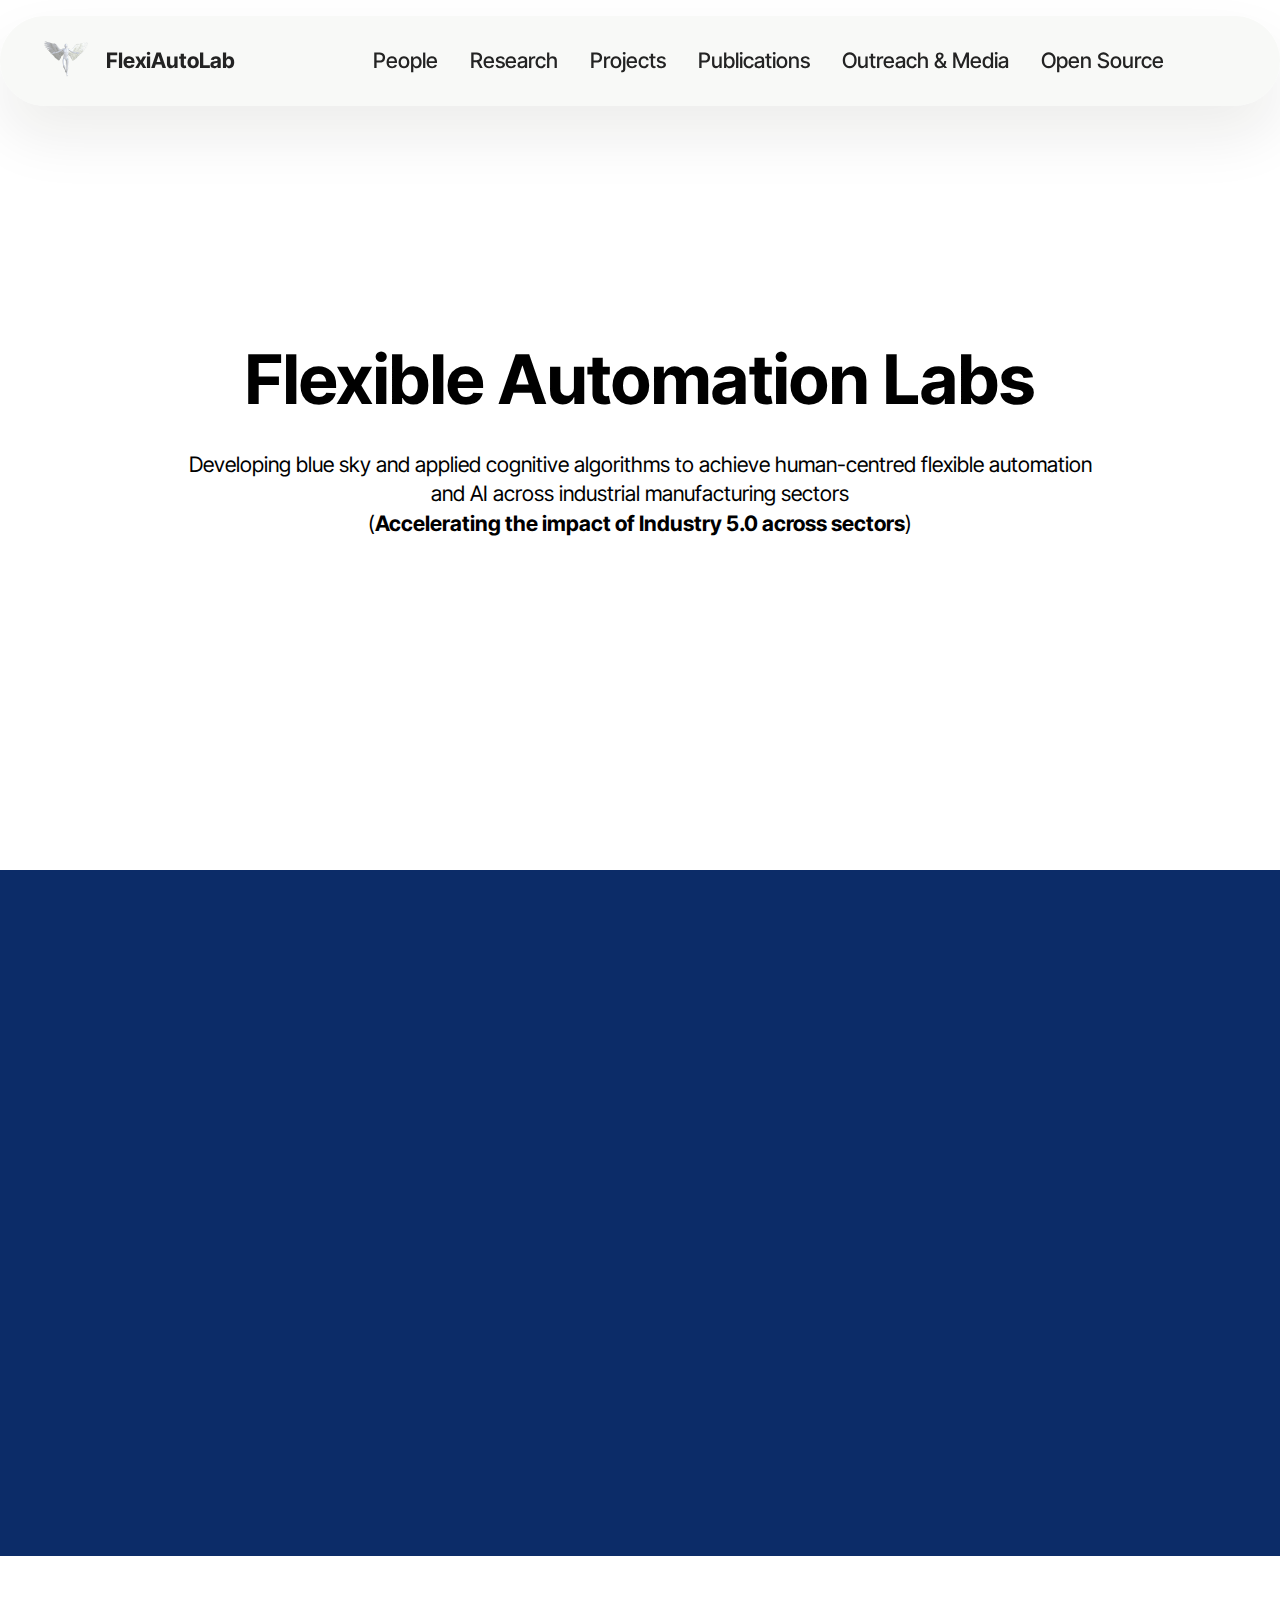
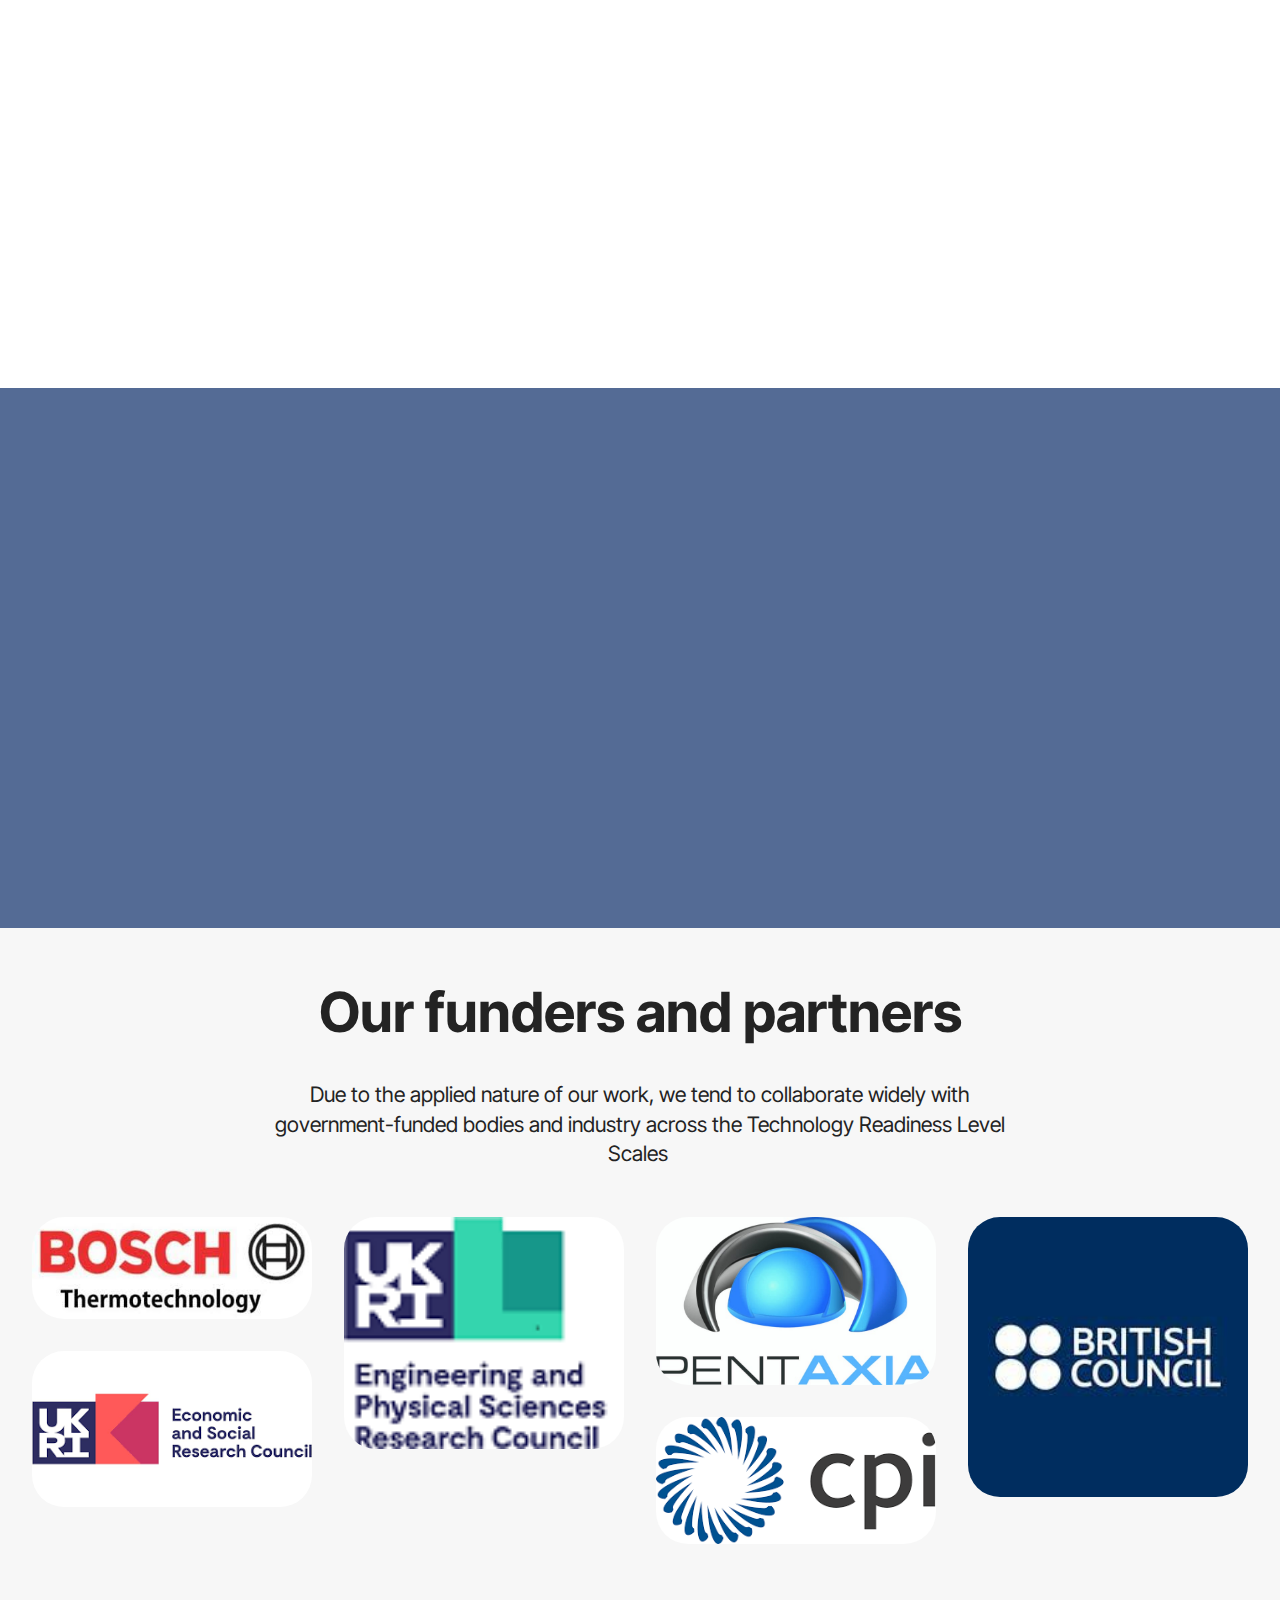
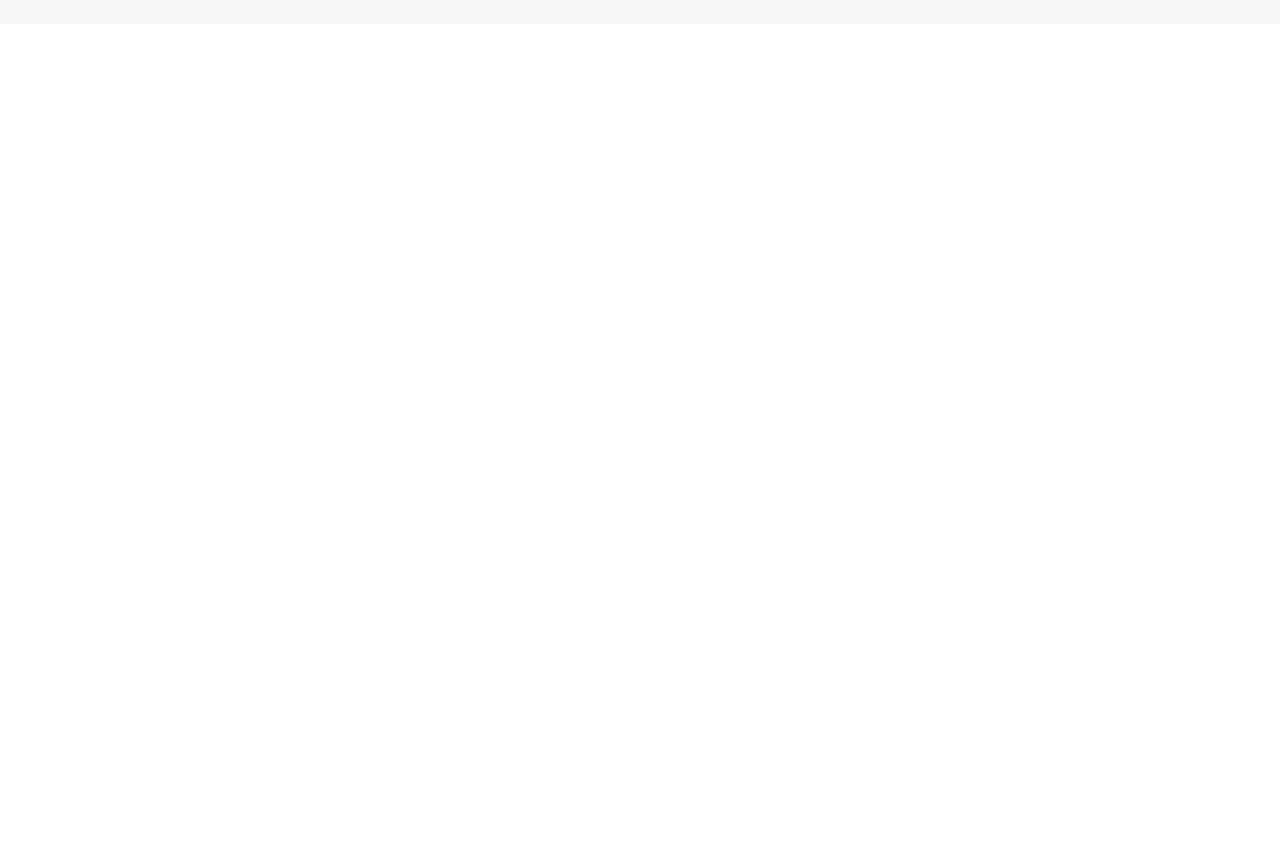
==== commit b5b4ffdc: "Team members update" ====
--- a/index.html
+++ b/index.html
@@ -21,7 +21,7 @@
   <link rel="stylesheet" href="assets/gallery/style.css">
   <link rel="preload" href="https://fonts.googleapis.com/css?family=Inter+Tight:100,200,300,400,500,600,700,800,900,100i,200i,300i,400i,500i,600i,700i,800i,900i&display=swap" as="style" onload="this.onload=null;this.rel='stylesheet'">
   <noscript><link rel="stylesheet" href="https://fonts.googleapis.com/css?family=Inter+Tight:100,200,300,400,500,600,700,800,900,100i,200i,300i,400i,500i,600i,700i,800i,900i&display=swap"></noscript>
-  <link rel="preload" as="style" href="assets/mobirise/css/mbr-additional.css?v=FMxyi5"><link rel="stylesheet" href="assets/mobirise/css/mbr-additional.css?v=FMxyi5" type="text/css">
+  <link rel="preload" as="style" href="assets/mobirise/css/mbr-additional.css?v=GBoRCi"><link rel="stylesheet" href="assets/mobirise/css/mbr-additional.css?v=GBoRCi" type="text/css">
 
   
   
@@ -52,14 +52,14 @@
 			</button>
 			<div class="collapse navbar-collapse" id="navbarSupportedContent">
 				<ul class="navbar-nav nav-dropdown nav-right" data-app-modern-menu="true"><li class="nav-item">
-						<a class="nav-link link text-black text-primary display-4" href="page6.html">People</a>
-					</li><li class="nav-item"><a class="nav-link link text-black text-primary display-4" href="page7.html">Research</a></li><li class="nav-item"><a class="nav-link link text-black text-primary display-4" href="page8.html">Projects</a></li>
+						<a class="nav-link link text-black text-primary display-4" href="People.html">People</a>
+					</li><li class="nav-item"><a class="nav-link link text-black text-primary display-4" href="page6.html">Research</a></li><li class="nav-item"><a class="nav-link link text-black text-primary display-4" href="Projects.html">Projects</a></li>
 					<li class="nav-item">
-						<a class="nav-link link text-black text-primary display-4" href="page9.html" aria-expanded="false">Publications</a>
+						<a class="nav-link link text-black text-primary display-4" href="Publications.html" aria-expanded="false">Publications</a>
 					</li>
 					<li class="nav-item">
-						<a class="nav-link link text-black text-primary display-4" href="page5.html">Outreach &amp; Media</a>
-					</li><li class="nav-item"><a class="nav-link link text-black text-primary display-4" href="page5.html">Open Source</a></li></ul>
+						<a class="nav-link link text-black text-primary display-4" href="outreach.html">Outreach &amp; Media</a>
+					</li><li class="nav-item"><a class="nav-link link text-black text-primary display-4" href="outreach.html">Open Source</a></li></ul>
 				
 				
 			</div>
@@ -176,7 +176,7 @@
 				<div class="text-wrapper align-left">
 					<h1 class="mbr-section-title mbr-fonts-style mb-4 display-2"><strong>About us</strong></h1>
 					<p class="mbr-text mbr-fonts-style mb-4 display-7">
-						We are based at the University of York and work within the £15million institute of safe autonomy.</p>
+						We are based in the Computer Science Department at the University of York and work within the £15million institute of safe autonomy.</p>
 					
 				</div>
 			</div>
@@ -201,35 +201,35 @@
         </div>
         <div class="row mbr-gallery mbr-masonry" data-masonry="{&quot;percentPosition&quot;: true }">
             <div class="col-12 col-md-6 col-lg-3 item gallery-image">
-                <div class="item-wrapper" data-toggle="modal" data-bs-toggle="modal" data-target="#u3OySVtQ3D-modal" data-bs-target="#u3OySVtQ3D-modal">
-                    <img class="w-100" src="assets/images/bosch-372x135.jpg" alt="Mobirise Website Builder" data-slide-to="0" data-bs-slide-to="0" data-target="#lb-u3OySVtQ3D" data-bs-target="#lb-u3OySVtQ3D">
-                    <div class="icon-wrapper">
-                        <span class="mobi-mbri mobi-mbri-search mbr-iconfont mbr-iconfont-btn"></span>
-                    </div>
-                </div>
-                
-            </div>
-            <div class="col-12 col-md-6 col-lg-3 item gallery-image">
-                <div class="item-wrapper" data-toggle="modal" data-bs-toggle="modal" data-target="#u3OySVtQ3D-modal" data-bs-target="#u3OySVtQ3D-modal">
-                    <img class="w-100" src="assets/images/epsrc-99x82.png" alt="Mobirise Website Builder" data-slide-to="1" data-bs-slide-to="1" data-target="#lb-u3OySVtQ3D" data-bs-target="#lb-u3OySVtQ3D">
-                    <div class="icon-wrapper">
-                        <span class="mobi-mbri mobi-mbri-search mbr-iconfont mbr-iconfont-btn"></span>
-                    </div>
-                </div>
-                
-            </div>
-            <div class="col-12 col-md-6 col-lg-3 item gallery-image">
-                <div class="item-wrapper" data-toggle="modal" data-bs-toggle="modal" data-target="#u3OySVtQ3D-modal" data-bs-target="#u3OySVtQ3D-modal">
-                    <img class="w-100" src="assets/images/pentaxia-logo-low-res-838x504.jpg" alt="Mobirise Website Builder" data-slide-to="2" data-bs-slide-to="2" data-target="#lb-u3OySVtQ3D" data-bs-target="#lb-u3OySVtQ3D">
-                    <div class="icon-wrapper">
-                        <span class="mobi-mbri mobi-mbri-search mbr-iconfont mbr-iconfont-btn"></span>
-                    </div>
-                </div>
-                
-            </div>
-            <div class="col-12 col-md-6 col-lg-3 item gallery-image">
-                <div class="item-wrapper" data-toggle="modal" data-bs-toggle="modal" data-target="#u3OySVtQ3D-modal" data-bs-target="#u3OySVtQ3D-modal">
-                    <img class="w-100" src="assets/images/british-council-225x225.jpg" alt="Mobirise Website Builder" data-slide-to="3" data-bs-slide-to="3" data-target="#lb-u3OySVtQ3D" data-bs-target="#lb-u3OySVtQ3D">
+                <div class="item-wrapper" data-toggle="modal" data-bs-toggle="modal" data-target="#u5Mvf7FSaN-modal" data-bs-target="#u5Mvf7FSaN-modal">
+                    <img class="w-100" src="assets/images/bosch-372x135.jpg" alt="Mobirise Website Builder" data-slide-to="0" data-bs-slide-to="0" data-target="#lb-u5Mvf7FSaN" data-bs-target="#lb-u5Mvf7FSaN">
+                    <div class="icon-wrapper">
+                        <span class="mobi-mbri mobi-mbri-search mbr-iconfont mbr-iconfont-btn"></span>
+                    </div>
+                </div>
+                
+            </div>
+            <div class="col-12 col-md-6 col-lg-3 item gallery-image">
+                <div class="item-wrapper" data-toggle="modal" data-bs-toggle="modal" data-target="#u5Mvf7FSaN-modal" data-bs-target="#u5Mvf7FSaN-modal">
+                    <img class="w-100" src="assets/images/epsrc-99x82.png" alt="Mobirise Website Builder" data-slide-to="1" data-bs-slide-to="1" data-target="#lb-u5Mvf7FSaN" data-bs-target="#lb-u5Mvf7FSaN">
+                    <div class="icon-wrapper">
+                        <span class="mobi-mbri mobi-mbri-search mbr-iconfont mbr-iconfont-btn"></span>
+                    </div>
+                </div>
+                
+            </div>
+            <div class="col-12 col-md-6 col-lg-3 item gallery-image">
+                <div class="item-wrapper" data-toggle="modal" data-bs-toggle="modal" data-target="#u5Mvf7FSaN-modal" data-bs-target="#u5Mvf7FSaN-modal">
+                    <img class="w-100" src="assets/images/pentaxia-logo-low-res-838x504.jpg" alt="Mobirise Website Builder" data-slide-to="2" data-bs-slide-to="2" data-target="#lb-u5Mvf7FSaN" data-bs-target="#lb-u5Mvf7FSaN">
+                    <div class="icon-wrapper">
+                        <span class="mobi-mbri mobi-mbri-search mbr-iconfont mbr-iconfont-btn"></span>
+                    </div>
+                </div>
+                
+            </div>
+            <div class="col-12 col-md-6 col-lg-3 item gallery-image">
+                <div class="item-wrapper" data-toggle="modal" data-bs-toggle="modal" data-target="#u5Mvf7FSaN-modal" data-bs-target="#u5Mvf7FSaN-modal">
+                    <img class="w-100" src="assets/images/british-council-225x225.jpg" alt="Mobirise Website Builder" data-slide-to="3" data-bs-slide-to="3" data-target="#lb-u5Mvf7FSaN" data-bs-target="#lb-u5Mvf7FSaN">
                     <div class="icon-wrapper">
                         <span class="mobi-mbri mobi-mbri-search mbr-iconfont mbr-iconfont-btn"></span>
                     </div>
@@ -238,30 +238,30 @@
             </div>
             
             <div class="col-12 col-md-6 col-lg-3 item gallery-image">
-                <div class="item-wrapper" data-toggle="modal" data-bs-toggle="modal" data-target="#u3OySVtQ3D-modal" data-bs-target="#u3OySVtQ3D-modal">
-                    <img class="w-100" src="assets/images/esrc-300x168.png" alt="Mobirise Website Builder" data-slide-to="4" data-bs-slide-to="4" data-target="#lb-u3OySVtQ3D" data-bs-target="#lb-u3OySVtQ3D">
-                    <div class="icon-wrapper">
-                        <span class="mobi-mbri mobi-mbri-search mbr-iconfont mbr-iconfont-btn"></span>
-                    </div>
-                </div>
-                
-            </div>
-            <div class="col-12 col-md-6 col-lg-3 item gallery-image">
-                <div class="item-wrapper" data-toggle="modal" data-bs-toggle="modal" data-target="#u3OySVtQ3D-modal" data-bs-target="#u3OySVtQ3D-modal">
-                    <img class="w-100" src="assets/images/cpi-333x151.png" alt="Mobirise Website Builder" data-slide-to="5" data-bs-slide-to="5" data-target="#lb-u3OySVtQ3D" data-bs-target="#lb-u3OySVtQ3D">
-                    <div class="icon-wrapper">
-                        <span class="mobi-mbri mobi-mbri-search mbr-iconfont mbr-iconfont-btn"></span>
-                    </div>
-                </div>
-                
-            </div>
-        </div>
-
-        <div class="modal mbr-slider" tabindex="-1" role="dialog" aria-hidden="true" id="u3OySVtQ3D-modal">
+                <div class="item-wrapper" data-toggle="modal" data-bs-toggle="modal" data-target="#u5Mvf7FSaN-modal" data-bs-target="#u5Mvf7FSaN-modal">
+                    <img class="w-100" src="assets/images/esrc-300x168.png" alt="Mobirise Website Builder" data-slide-to="4" data-bs-slide-to="4" data-target="#lb-u5Mvf7FSaN" data-bs-target="#lb-u5Mvf7FSaN">
+                    <div class="icon-wrapper">
+                        <span class="mobi-mbri mobi-mbri-search mbr-iconfont mbr-iconfont-btn"></span>
+                    </div>
+                </div>
+                
+            </div>
+            <div class="col-12 col-md-6 col-lg-3 item gallery-image">
+                <div class="item-wrapper" data-toggle="modal" data-bs-toggle="modal" data-target="#u5Mvf7FSaN-modal" data-bs-target="#u5Mvf7FSaN-modal">
+                    <img class="w-100" src="assets/images/cpi-333x151.png" alt="Mobirise Website Builder" data-slide-to="5" data-bs-slide-to="5" data-target="#lb-u5Mvf7FSaN" data-bs-target="#lb-u5Mvf7FSaN">
+                    <div class="icon-wrapper">
+                        <span class="mobi-mbri mobi-mbri-search mbr-iconfont mbr-iconfont-btn"></span>
+                    </div>
+                </div>
+                
+            </div>
+        </div>
+
+        <div class="modal mbr-slider" tabindex="-1" role="dialog" aria-hidden="true" id="u5Mvf7FSaN-modal">
             <div class="modal-dialog" role="document">
                 <div class="modal-content">
                     <div class="modal-body">
-                        <div class="carousel slide" id="lb-u3OySVtQ3D" data-interval="5000" data-bs-interval="5000">
+                        <div class="carousel slide" id="lb-u5Mvf7FSaN" data-interval="5000" data-bs-interval="5000">
                             <div class="carousel-inner">
                                 <div class="carousel-item active">
                                     <img class="d-block w-100" src="assets/images/bosch-372x135.jpg" alt="Mobirise Website Builder">
@@ -284,21 +284,21 @@
                                 </div>
                             </div>
                             <ol class="carousel-indicators">
-                                <li data-slide-to="0" data-bs-slide-to="0" class="active" data-target="#lb-u3OySVtQ3D" data-bs-target="#lb-u3OySVtQ3D"></li>
-                                <li data-slide-to="1" data-bs-slide-to="1" data-target="#lb-u3OySVtQ3D" data-bs-target="#lb-u3OySVtQ3D"></li>
-                                <li data-slide-to="2" data-bs-slide-to="2" data-target="#lb-u3OySVtQ3D" data-bs-target="#lb-u3OySVtQ3D"></li>
-                                <li data-slide-to="3" data-bs-slide-to="3" data-target="#lb-u3OySVtQ3D" data-bs-target="#lb-u3OySVtQ3D"></li>
-                                <li data-slide-to="4" data-bs-slide-to="4" data-target="#lb-u3OySVtQ3D" data-bs-target="#lb-u3OySVtQ3D"></li>
-                                <li data-slide-to="5" data-bs-slide-to="5" data-target="#lb-u3OySVtQ3D" data-bs-target="#lb-u3OySVtQ3D"></li>
+                                <li data-slide-to="0" data-bs-slide-to="0" class="active" data-target="#lb-u5Mvf7FSaN" data-bs-target="#lb-u5Mvf7FSaN"></li>
+                                <li data-slide-to="1" data-bs-slide-to="1" data-target="#lb-u5Mvf7FSaN" data-bs-target="#lb-u5Mvf7FSaN"></li>
+                                <li data-slide-to="2" data-bs-slide-to="2" data-target="#lb-u5Mvf7FSaN" data-bs-target="#lb-u5Mvf7FSaN"></li>
+                                <li data-slide-to="3" data-bs-slide-to="3" data-target="#lb-u5Mvf7FSaN" data-bs-target="#lb-u5Mvf7FSaN"></li>
+                                <li data-slide-to="4" data-bs-slide-to="4" data-target="#lb-u5Mvf7FSaN" data-bs-target="#lb-u5Mvf7FSaN"></li>
+                                <li data-slide-to="5" data-bs-slide-to="5" data-target="#lb-u5Mvf7FSaN" data-bs-target="#lb-u5Mvf7FSaN"></li>
                                 
                             </ol>
                             <a role="button" href="" class="close" data-dismiss="modal" data-bs-dismiss="modal" aria-label="Close">
                             </a>
-                            <a class="carousel-control-prev carousel-control" role="button" data-slide="prev" data-bs-slide="prev" href="#lb-u3OySVtQ3D">
+                            <a class="carousel-control-prev carousel-control" role="button" data-slide="prev" data-bs-slide="prev" href="#lb-u5Mvf7FSaN">
                                 <span class="mobi-mbri mobi-mbri-arrow-prev" aria-hidden="true"></span>
                                 <span class="sr-only visually-hidden">Previous</span>
                             </a>
-                            <a class="carousel-control-next carousel-control" role="button" data-slide="next" data-bs-slide="next" href="#lb-u3OySVtQ3D">
+                            <a class="carousel-control-next carousel-control" role="button" data-slide="next" data-bs-slide="next" href="#lb-u5Mvf7FSaN">
                                 <span class="mobi-mbri mobi-mbri-arrow-next" aria-hidden="true"></span>
                                 <span class="sr-only visually-hidden">Next</span>
                             </a>
@@ -340,11 +340,11 @@
                 </div>
             </div>
             <div class="map-wrapper col-12 col-md-7">
-                <div class="google-map"><iframe frameborder="0" style="border:0" src="https://www.google.com/maps/embed/v1/place?key=AIzaSyBQ55g-IgRRgXrd803PTWDTb7kd6aAitNQ&amp;q=https://maps.app.goo.gl/BDbqFArAq6G9G6QX9" allowfullscreen=""></iframe></div>
+                <div class="google-map"><iframe frameborder="0" style="border:0" src="https://www.google.com/maps/embed/v1/place?key=AIzaSyAtXm0x23nRCgazjDV2Kl3GTHRP411ougQ&amp;q=https://maps.app.goo.gl/BDbqFArAq6G9G6QX9" allowfullscreen=""></iframe></div>
             </div>
         </div>
     </div>
-</section><section class="display-7" style="padding: 0;align-items: center;justify-content: center;flex-wrap: wrap;    align-content: center;display: flex;position: relative;height: 4rem;"><a href="https://mobiri.se/3140615" style="flex: 1 1;height: 4rem;position: absolute;width: 100%;z-index: 1;"><img alt="" style="height: 4rem;" src="[data-uri]"></a><p style="margin: 0;text-align: center;" class="display-7">&#8204;</p><a style="z-index:1" href="https://mobirise.com/builder/ai-website-builder.html">AI Website Maker</a></section><script src="assets/bootstrap/js/bootstrap.bundle.min.js"></script>  <script src="assets/smoothscroll/smooth-scroll.js"></script>  <script src="assets/ytplayer/index.js"></script>  <script src="assets/dropdown/js/navbar-dropdown.js"></script>  <script src="assets/vimeoplayer/player.js"></script>  <script src="assets/masonry/masonry.pkgd.min.js"></script>  <script src="assets/imagesloaded/imagesloaded.pkgd.min.js"></script>  <script src="assets/theme/js/script.js"></script>  <script src="assets/gallery/player.min.js"></script>  <script src="assets/gallery/script.js"></script>  
+</section><section class="display-7" style="padding: 0;align-items: center;justify-content: center;flex-wrap: wrap;    align-content: center;display: flex;position: relative;height: 4rem;"><a href="https://mobiri.se/3140615" style="flex: 1 1;height: 4rem;position: absolute;width: 100%;z-index: 1;"><img alt="" style="height: 4rem;" src="[data-uri]"></a><p style="margin: 0;text-align: center;" class="display-7">&#8204;</p><a style="z-index:1" href="https://mobirise.com/builder/ai-website-builder.html">Free AI Website Software</a></section><script src="assets/bootstrap/js/bootstrap.bundle.min.js"></script>  <script src="assets/smoothscroll/smooth-scroll.js"></script>  <script src="assets/ytplayer/index.js"></script>  <script src="assets/dropdown/js/navbar-dropdown.js"></script>  <script src="assets/vimeoplayer/player.js"></script>  <script src="assets/masonry/masonry.pkgd.min.js"></script>  <script src="assets/imagesloaded/imagesloaded.pkgd.min.js"></script>  <script src="assets/theme/js/script.js"></script>  <script src="assets/gallery/player.min.js"></script>  <script src="assets/gallery/script.js"></script>  
   
   
   <input name="animation" type="hidden">
--- a/assets/mobirise/css/mbr-additional.css
+++ b/assets/mobirise/css/mbr-additional.css
@@ -897,7 +897,7 @@
   height: 90px;
   padding: 0.5rem 0.6rem;
   flex-wrap: nowrap;
-  background: rgba(247, 247, 247, 0.4) !important;
+  background: rgba(237, 239, 235, 0.4) !important;
   left: 0;
   right: 0;
   -webkit-box-pack: justify;
@@ -909,7 +909,7 @@
   align-items: center;
   border-radius: 100vw;
   margin-top: 1rem;
-  background-color: #f7f7f7;
+  background-color: #edefeb;
   box-shadow: 0 30px 60px 0 rgba(27, 31, 10, 0.08);
 }
 @media (max-width: 992px) {
@@ -938,8 +938,8 @@
   border-radius: 1.5rem;
   transition: .3s all !important;
   min-width: auto;
-  background: #f7f7f7;
-  background: rgba(247, 247, 247, 0.4) !important;
+  background: #edefeb;
+  background: rgba(237, 239, 235, 0.4) !important;
 }
 .cid-tJS6tZXiPa .nav-item:focus,
 .cid-tJS6tZXiPa .nav-link:focus {
@@ -1101,7 +1101,7 @@
   padding: 0.667em 1.667em;
 }
 .cid-tJS6tZXiPa .navbar.navbar-expand-lg .dropdown .dropdown-menu {
-  background: #f7f7f7;
+  background: #edefeb;
 }
 .cid-tJS6tZXiPa .navbar.navbar-expand-lg .dropdown .dropdown-menu .dropdown-submenu {
   margin: 0;
@@ -1139,7 +1139,7 @@
   width: 30px;
   height: 2px;
   border-right: 5px;
-  background-color: #393193;
+  background-color: #000000;
 }
 .cid-tJS6tZXiPa button.navbar-toggler .hamburger span:nth-child(1) {
   top: 0;
@@ -1265,10 +1265,10 @@
     width: 100%;
     padding: 1rem;
     border-radius: 1.5rem;
-    background: #f7f7f7;
+    background: #edefeb;
     opacity: 1;
-    border-color: rgba(247, 247, 247, 0.4) !important;
-    background: rgba(247, 247, 247, 0.4) !important;
+    border-color: rgba(237, 239, 235, 0.4) !important;
+    background: rgba(237, 239, 235, 0.4) !important;
     backdrop-filter: blur(8px);
   }
   .cid-tJS6tZXiPa .navbar-nav .nav-item .nav-link::after {
@@ -1962,7 +1962,7 @@
   height: 90px;
   padding: 0.5rem 0.6rem;
   flex-wrap: nowrap;
-  background: rgba(247, 247, 247, 0.4) !important;
+  background: rgba(237, 239, 235, 0.4) !important;
   left: 0;
   right: 0;
   -webkit-box-pack: justify;
@@ -1974,7 +1974,7 @@
   align-items: center;
   border-radius: 100vw;
   margin-top: 1rem;
-  background-color: #f7f7f7;
+  background-color: #edefeb;
   box-shadow: 0 30px 60px 0 rgba(27, 31, 10, 0.08);
 }
 @media (max-width: 992px) {
@@ -2003,8 +2003,8 @@
   border-radius: 1.5rem;
   transition: .3s all !important;
   min-width: auto;
-  background: #f7f7f7;
-  background: rgba(247, 247, 247, 0.4) !important;
+  background: #edefeb;
+  background: rgba(237, 239, 235, 0.4) !important;
 }
 .cid-u2ZoRPmjlu .nav-item:focus,
 .cid-u2ZoRPmjlu .nav-link:focus {
@@ -2166,7 +2166,7 @@
   padding: 0.667em 1.667em;
 }
 .cid-u2ZoRPmjlu .navbar.navbar-expand-lg .dropdown .dropdown-menu {
-  background: #f7f7f7;
+  background: #edefeb;
 }
 .cid-u2ZoRPmjlu .navbar.navbar-expand-lg .dropdown .dropdown-menu .dropdown-submenu {
   margin: 0;
@@ -2204,7 +2204,7 @@
   width: 30px;
   height: 2px;
   border-right: 5px;
-  background-color: #393193;
+  background-color: #000000;
 }
 .cid-u2ZoRPmjlu button.navbar-toggler .hamburger span:nth-child(1) {
   top: 0;
@@ -2330,10 +2330,10 @@
     width: 100%;
     padding: 1rem;
     border-radius: 1.5rem;
-    background: #f7f7f7;
+    background: #edefeb;
     opacity: 1;
-    border-color: rgba(247, 247, 247, 0.4) !important;
-    background: rgba(247, 247, 247, 0.4) !important;
+    border-color: rgba(237, 239, 235, 0.4) !important;
+    background: rgba(237, 239, 235, 0.4) !important;
     backdrop-filter: blur(8px);
   }
   .cid-u2ZoRPmjlu .navbar-nav .nav-item .nav-link::after {
@@ -2567,6 +2567,77 @@
   text-align: left;
 }
 .cid-u3mcNgezhY .content-head {
+  max-width: 800px;
+}
+.cid-u5Mt1xazTg {
+  padding-top: 0rem;
+  padding-bottom: 6rem;
+  background-color: #edefeb;
+}
+.cid-u5Mt1xazTg img,
+.cid-u5Mt1xazTg .item-img {
+  width: 100%;
+  height: 100%;
+  height: 300px;
+  object-fit: cover;
+}
+.cid-u5Mt1xazTg .item:focus,
+.cid-u5Mt1xazTg span:focus {
+  outline: none;
+}
+.cid-u5Mt1xazTg .item {
+  margin-bottom: 2rem;
+}
+@media (max-width: 767px) {
+  .cid-u5Mt1xazTg .item {
+    margin-bottom: 1rem;
+  }
+}
+.cid-u5Mt1xazTg .item-content {
+  margin-top: 2rem;
+  padding: 0 2.25rem 2.25rem;
+  display: flex;
+  flex-direction: column;
+  height: 100%;
+}
+@media (min-width: 992px) and (max-width: 1200px) {
+  .cid-u5Mt1xazTg .item-content {
+    padding: 0 1.5rem 1.5rem;
+    padding-top: 1rem;
+    margin-top: 1rem;
+  }
+}
+@media (max-width: 767px) {
+  .cid-u5Mt1xazTg .item-content {
+    padding: 2rem 1.5rem;
+    padding-top: 1rem;
+    margin-top: 1rem;
+  }
+}
+.cid-u5Mt1xazTg .item-wrapper {
+  position: relative;
+  background: #ffffff;
+  height: 100%;
+  display: flex;
+  flex-flow: column nowrap;
+}
+.cid-u5Mt1xazTg .item-wrapper .item-footer {
+  margin-top: auto;
+}
+.cid-u5Mt1xazTg .mbr-section-title {
+  color: #000000;
+}
+.cid-u5Mt1xazTg .item-title {
+  text-align: left;
+}
+.cid-u5Mt1xazTg .item-subtitle {
+  text-align: left;
+}
+.cid-u5Mt1xazTg .mbr-text,
+.cid-u5Mt1xazTg .item .mbr-section-btn {
+  text-align: left;
+}
+.cid-u5Mt1xazTg .content-head {
   max-width: 800px;
 }
 .cid-u3mcIKurN9 {
@@ -2746,7 +2817,7 @@
   height: 90px;
   padding: 0.5rem 0.6rem;
   flex-wrap: nowrap;
-  background: rgba(247, 247, 247, 0.4) !important;
+  background: rgba(237, 239, 235, 0.4) !important;
   left: 0;
   right: 0;
   -webkit-box-pack: justify;
@@ -2758,7 +2829,7 @@
   align-items: center;
   border-radius: 100vw;
   margin-top: 1rem;
-  background-color: #f7f7f7;
+  background-color: #edefeb;
   box-shadow: 0 30px 60px 0 rgba(27, 31, 10, 0.08);
 }
 @media (max-width: 992px) {
@@ -2787,8 +2858,8 @@
   border-radius: 1.5rem;
   transition: .3s all !important;
   min-width: auto;
-  background: #f7f7f7;
-  background: rgba(247, 247, 247, 0.4) !important;
+  background: #edefeb;
+  background: rgba(237, 239, 235, 0.4) !important;
 }
 .cid-u3lHbCqvYJ .nav-item:focus,
 .cid-u3lHbCqvYJ .nav-link:focus {
@@ -2950,7 +3021,7 @@
   padding: 0.667em 1.667em;
 }
 .cid-u3lHbCqvYJ .navbar.navbar-expand-lg .dropdown .dropdown-menu {
-  background: #f7f7f7;
+  background: #edefeb;
 }
 .cid-u3lHbCqvYJ .navbar.navbar-expand-lg .dropdown .dropdown-menu .dropdown-submenu {
   margin: 0;
@@ -2988,7 +3059,7 @@
   width: 30px;
   height: 2px;
   border-right: 5px;
-  background-color: #393193;
+  background-color: #000000;
 }
 .cid-u3lHbCqvYJ button.navbar-toggler .hamburger span:nth-child(1) {
   top: 0;
@@ -3114,10 +3185,10 @@
     width: 100%;
     padding: 1rem;
     border-radius: 1.5rem;
-    background: #f7f7f7;
+    background: #edefeb;
     opacity: 1;
-    border-color: rgba(247, 247, 247, 0.4) !important;
-    background: rgba(247, 247, 247, 0.4) !important;
+    border-color: rgba(237, 239, 235, 0.4) !important;
+    background: rgba(237, 239, 235, 0.4) !important;
     backdrop-filter: blur(8px);
   }
   .cid-u3lHbCqvYJ .navbar-nav .nav-item .nav-link::after {
@@ -3600,7 +3671,7 @@
   height: 90px;
   padding: 0.5rem 0.6rem;
   flex-wrap: nowrap;
-  background: rgba(247, 247, 247, 0.4) !important;
+  background: rgba(237, 239, 235, 0.4) !important;
   left: 0;
   right: 0;
   -webkit-box-pack: justify;
@@ -3612,7 +3683,7 @@
   align-items: center;
   border-radius: 100vw;
   margin-top: 1rem;
-  background-color: #f7f7f7;
+  background-color: #edefeb;
   box-shadow: 0 30px 60px 0 rgba(27, 31, 10, 0.08);
 }
 @media (max-width: 992px) {
@@ -3641,8 +3712,8 @@
   border-radius: 1.5rem;
   transition: .3s all !important;
   min-width: auto;
-  background: #f7f7f7;
-  background: rgba(247, 247, 247, 0.4) !important;
+  background: #edefeb;
+  background: rgba(237, 239, 235, 0.4) !important;
 }
 .cid-u35PxSErRx .nav-item:focus,
 .cid-u35PxSErRx .nav-link:focus {
@@ -3804,7 +3875,7 @@
   padding: 0.667em 1.667em;
 }
 .cid-u35PxSErRx .navbar.navbar-expand-lg .dropdown .dropdown-menu {
-  background: #f7f7f7;
+  background: #edefeb;
 }
 .cid-u35PxSErRx .navbar.navbar-expand-lg .dropdown .dropdown-menu .dropdown-submenu {
   margin: 0;
@@ -3842,7 +3913,7 @@
   width: 30px;
   height: 2px;
   border-right: 5px;
-  background-color: #393193;
+  background-color: #000000;
 }
 .cid-u35PxSErRx button.navbar-toggler .hamburger span:nth-child(1) {
   top: 0;
@@ -3968,10 +4039,10 @@
     width: 100%;
     padding: 1rem;
     border-radius: 1.5rem;
-    background: #f7f7f7;
+    background: #edefeb;
     opacity: 1;
-    border-color: rgba(247, 247, 247, 0.4) !important;
-    background: rgba(247, 247, 247, 0.4) !important;
+    border-color: rgba(237, 239, 235, 0.4) !important;
+    background: rgba(237, 239, 235, 0.4) !important;
     backdrop-filter: blur(8px);
   }
   .cid-u35PxSErRx .navbar-nav .nav-item .nav-link::after {
@@ -4181,6 +4252,64 @@
 }
 .cid-u3moKhovG7 .mbr-text,
 .cid-u3moKhovG7 .mbr-section-btn {
+  text-align: left;
+}
+.cid-u3PqBnuuYc {
+  padding-top: 6rem;
+  padding-bottom: 6rem;
+  background-color: #ffffff;
+}
+.cid-u3PqBnuuYc .mbr-fallback-image.disabled {
+  display: none;
+}
+.cid-u3PqBnuuYc .mbr-fallback-image {
+  display: block;
+  background-size: cover;
+  background-position: center center;
+  width: 100%;
+  height: 100%;
+  position: absolute;
+  top: 0;
+}
+@media (max-width: 992px) {
+  .cid-u3PqBnuuYc .mbr-figure {
+    margin-top: 1.5rem;
+  }
+}
+.cid-u3PqBnuuYc .row {
+  align-items: center;
+}
+@media (min-width: 992px) {
+  .cid-u3PqBnuuYc .text-wrapper {
+    padding: 0 2rem;
+  }
+}
+.cid-u3PqBnuuYc .media-content,
+.cid-u3PqBnuuYc .mbr-figure {
+  align-self: center;
+}
+.cid-u3PqBnuuYc .mbr-figure iframe {
+  width: 100%;
+  border-radius: 2rem;
+  overflow: hidden;
+}
+.cid-u3PqBnuuYc .mbr-figure {
+  border-radius: 0rem;
+  overflow: hidden;
+}
+@media (min-width: 767px) {
+  .cid-u3PqBnuuYc .mbr-figure {
+    border-radius: 2rem;
+  }
+}
+.cid-u3PqBnuuYc .mbr-section-maintitle {
+  text-align: center;
+}
+.cid-u3PqBnuuYc .mbr-section-title {
+  text-align: left;
+}
+.cid-u3PqBnuuYc .mbr-text,
+.cid-u3PqBnuuYc .mbr-section-btn {
   text-align: left;
 }
 .cid-u3mphvuuAy {
@@ -4952,6 +5081,51 @@
 .cid-u3mkTxVnWb .mbr-text {
   color: #000000;
 }
+.cid-u44rhrkKfi {
+  padding-top: 0rem;
+  padding-bottom: 0rem;
+  background-color: #f7f7f7;
+}
+.cid-u44rhrkKfi .mbr-fallback-image.disabled {
+  display: none;
+}
+.cid-u44rhrkKfi .mbr-fallback-image {
+  display: block;
+  background-size: cover;
+  background-position: center center;
+  width: 100%;
+  height: 100%;
+  position: absolute;
+  top: 0;
+}
+.cid-u44rhrkKfi .card-wrapper {
+  background: #ffffff;
+}
+@media (max-width: 767px) {
+  .cid-u44rhrkKfi .card-wrapper {
+    padding: 2rem 1.5rem;
+  }
+}
+@media (min-width: 768px) and (max-width: 991px) {
+  .cid-u44rhrkKfi .card-wrapper {
+    padding: 2.25rem;
+  }
+}
+@media (min-width: 992px) {
+  .cid-u44rhrkKfi .card-wrapper {
+    padding: 4rem;
+  }
+}
+.cid-u44rhrkKfi .mbr-text,
+.cid-u44rhrkKfi .mbr-section-btn {
+  color: #000000;
+  text-align: left;
+}
+.cid-u44rhrkKfi .card-title,
+.cid-u44rhrkKfi .card-box {
+  text-align: left;
+  color: #000000;
+}
 .cid-u3mmAstJVb {
   padding-top: 3rem;
   padding-bottom: 1rem;
@@ -6457,6 +6631,64 @@
 .cid-u3BDl2s6AY .mbr-section-btn {
   text-align: left;
 }
+.cid-u3Pr3WFlCd {
+  padding-top: 6rem;
+  padding-bottom: 6rem;
+  background-color: #ffffff;
+}
+.cid-u3Pr3WFlCd .mbr-fallback-image.disabled {
+  display: none;
+}
+.cid-u3Pr3WFlCd .mbr-fallback-image {
+  display: block;
+  background-size: cover;
+  background-position: center center;
+  width: 100%;
+  height: 100%;
+  position: absolute;
+  top: 0;
+}
+@media (max-width: 992px) {
+  .cid-u3Pr3WFlCd .mbr-figure {
+    margin-top: 1.5rem;
+  }
+}
+.cid-u3Pr3WFlCd .row {
+  align-items: center;
+}
+@media (min-width: 992px) {
+  .cid-u3Pr3WFlCd .text-wrapper {
+    padding: 0 2rem;
+  }
+}
+.cid-u3Pr3WFlCd .media-content,
+.cid-u3Pr3WFlCd .mbr-figure {
+  align-self: center;
+}
+.cid-u3Pr3WFlCd .mbr-figure iframe {
+  width: 100%;
+  border-radius: 2rem;
+  overflow: hidden;
+}
+.cid-u3Pr3WFlCd .mbr-figure {
+  border-radius: 0rem;
+  overflow: hidden;
+}
+@media (min-width: 767px) {
+  .cid-u3Pr3WFlCd .mbr-figure {
+    border-radius: 2rem;
+  }
+}
+.cid-u3Pr3WFlCd .mbr-section-maintitle {
+  text-align: center;
+}
+.cid-u3Pr3WFlCd .mbr-section-title {
+  text-align: left;
+}
+.cid-u3Pr3WFlCd .mbr-text,
+.cid-u3Pr3WFlCd .mbr-section-btn {
+  text-align: left;
+}
 .cid-u3OyfUt7Bj {
   padding-top: 6rem;
   padding-bottom: 6rem;
--- a/assets/mobirise/css/mbr-additional.css
+++ b/assets/mobirise/css/mbr-additional.css
@@ -897,7 +897,7 @@
   height: 90px;
   padding: 0.5rem 0.6rem;
   flex-wrap: nowrap;
-  background: rgba(247, 247, 247, 0.4) !important;
+  background: rgba(237, 239, 235, 0.4) !important;
   left: 0;
   right: 0;
   -webkit-box-pack: justify;
@@ -909,7 +909,7 @@
   align-items: center;
   border-radius: 100vw;
   margin-top: 1rem;
-  background-color: #f7f7f7;
+  background-color: #edefeb;
   box-shadow: 0 30px 60px 0 rgba(27, 31, 10, 0.08);
 }
 @media (max-width: 992px) {
@@ -938,8 +938,8 @@
   border-radius: 1.5rem;
   transition: .3s all !important;
   min-width: auto;
-  background: #f7f7f7;
-  background: rgba(247, 247, 247, 0.4) !important;
+  background: #edefeb;
+  background: rgba(237, 239, 235, 0.4) !important;
 }
 .cid-tJS6tZXiPa .nav-item:focus,
 .cid-tJS6tZXiPa .nav-link:focus {
@@ -1101,7 +1101,7 @@
   padding: 0.667em 1.667em;
 }
 .cid-tJS6tZXiPa .navbar.navbar-expand-lg .dropdown .dropdown-menu {
-  background: #f7f7f7;
+  background: #edefeb;
 }
 .cid-tJS6tZXiPa .navbar.navbar-expand-lg .dropdown .dropdown-menu .dropdown-submenu {
   margin: 0;
@@ -1139,7 +1139,7 @@
   width: 30px;
   height: 2px;
   border-right: 5px;
-  background-color: #393193;
+  background-color: #000000;
 }
 .cid-tJS6tZXiPa button.navbar-toggler .hamburger span:nth-child(1) {
   top: 0;
@@ -1265,10 +1265,10 @@
     width: 100%;
     padding: 1rem;
     border-radius: 1.5rem;
-    background: #f7f7f7;
+    background: #edefeb;
     opacity: 1;
-    border-color: rgba(247, 247, 247, 0.4) !important;
-    background: rgba(247, 247, 247, 0.4) !important;
+    border-color: rgba(237, 239, 235, 0.4) !important;
+    background: rgba(237, 239, 235, 0.4) !important;
     backdrop-filter: blur(8px);
   }
   .cid-tJS6tZXiPa .navbar-nav .nav-item .nav-link::after {
@@ -1962,7 +1962,7 @@
   height: 90px;
   padding: 0.5rem 0.6rem;
   flex-wrap: nowrap;
-  background: rgba(247, 247, 247, 0.4) !important;
+  background: rgba(237, 239, 235, 0.4) !important;
   left: 0;
   right: 0;
   -webkit-box-pack: justify;
@@ -1974,7 +1974,7 @@
   align-items: center;
   border-radius: 100vw;
   margin-top: 1rem;
-  background-color: #f7f7f7;
+  background-color: #edefeb;
   box-shadow: 0 30px 60px 0 rgba(27, 31, 10, 0.08);
 }
 @media (max-width: 992px) {
@@ -2003,8 +2003,8 @@
   border-radius: 1.5rem;
   transition: .3s all !important;
   min-width: auto;
-  background: #f7f7f7;
-  background: rgba(247, 247, 247, 0.4) !important;
+  background: #edefeb;
+  background: rgba(237, 239, 235, 0.4) !important;
 }
 .cid-u2ZoRPmjlu .nav-item:focus,
 .cid-u2ZoRPmjlu .nav-link:focus {
@@ -2166,7 +2166,7 @@
   padding: 0.667em 1.667em;
 }
 .cid-u2ZoRPmjlu .navbar.navbar-expand-lg .dropdown .dropdown-menu {
-  background: #f7f7f7;
+  background: #edefeb;
 }
 .cid-u2ZoRPmjlu .navbar.navbar-expand-lg .dropdown .dropdown-menu .dropdown-submenu {
   margin: 0;
@@ -2204,7 +2204,7 @@
   width: 30px;
   height: 2px;
   border-right: 5px;
-  background-color: #393193;
+  background-color: #000000;
 }
 .cid-u2ZoRPmjlu button.navbar-toggler .hamburger span:nth-child(1) {
   top: 0;
@@ -2330,10 +2330,10 @@
     width: 100%;
     padding: 1rem;
     border-radius: 1.5rem;
-    background: #f7f7f7;
+    background: #edefeb;
     opacity: 1;
-    border-color: rgba(247, 247, 247, 0.4) !important;
-    background: rgba(247, 247, 247, 0.4) !important;
+    border-color: rgba(237, 239, 235, 0.4) !important;
+    background: rgba(237, 239, 235, 0.4) !important;
     backdrop-filter: blur(8px);
   }
   .cid-u2ZoRPmjlu .navbar-nav .nav-item .nav-link::after {
@@ -2567,6 +2567,77 @@
   text-align: left;
 }
 .cid-u3mcNgezhY .content-head {
+  max-width: 800px;
+}
+.cid-u5Mt1xazTg {
+  padding-top: 0rem;
+  padding-bottom: 6rem;
+  background-color: #edefeb;
+}
+.cid-u5Mt1xazTg img,
+.cid-u5Mt1xazTg .item-img {
+  width: 100%;
+  height: 100%;
+  height: 300px;
+  object-fit: cover;
+}
+.cid-u5Mt1xazTg .item:focus,
+.cid-u5Mt1xazTg span:focus {
+  outline: none;
+}
+.cid-u5Mt1xazTg .item {
+  margin-bottom: 2rem;
+}
+@media (max-width: 767px) {
+  .cid-u5Mt1xazTg .item {
+    margin-bottom: 1rem;
+  }
+}
+.cid-u5Mt1xazTg .item-content {
+  margin-top: 2rem;
+  padding: 0 2.25rem 2.25rem;
+  display: flex;
+  flex-direction: column;
+  height: 100%;
+}
+@media (min-width: 992px) and (max-width: 1200px) {
+  .cid-u5Mt1xazTg .item-content {
+    padding: 0 1.5rem 1.5rem;
+    padding-top: 1rem;
+    margin-top: 1rem;
+  }
+}
+@media (max-width: 767px) {
+  .cid-u5Mt1xazTg .item-content {
+    padding: 2rem 1.5rem;
+    padding-top: 1rem;
+    margin-top: 1rem;
+  }
+}
+.cid-u5Mt1xazTg .item-wrapper {
+  position: relative;
+  background: #ffffff;
+  height: 100%;
+  display: flex;
+  flex-flow: column nowrap;
+}
+.cid-u5Mt1xazTg .item-wrapper .item-footer {
+  margin-top: auto;
+}
+.cid-u5Mt1xazTg .mbr-section-title {
+  color: #000000;
+}
+.cid-u5Mt1xazTg .item-title {
+  text-align: left;
+}
+.cid-u5Mt1xazTg .item-subtitle {
+  text-align: left;
+}
+.cid-u5Mt1xazTg .mbr-text,
+.cid-u5Mt1xazTg .item .mbr-section-btn {
+  text-align: left;
+}
+.cid-u5Mt1xazTg .content-head {
   max-width: 800px;
 }
 .cid-u3mcIKurN9 {
@@ -2746,7 +2817,7 @@
   height: 90px;
   padding: 0.5rem 0.6rem;
   flex-wrap: nowrap;
-  background: rgba(247, 247, 247, 0.4) !important;
+  background: rgba(237, 239, 235, 0.4) !important;
   left: 0;
   right: 0;
   -webkit-box-pack: justify;
@@ -2758,7 +2829,7 @@
   align-items: center;
   border-radius: 100vw;
   margin-top: 1rem;
-  background-color: #f7f7f7;
+  background-color: #edefeb;
   box-shadow: 0 30px 60px 0 rgba(27, 31, 10, 0.08);
 }
 @media (max-width: 992px) {
@@ -2787,8 +2858,8 @@
   border-radius: 1.5rem;
   transition: .3s all !important;
   min-width: auto;
-  background: #f7f7f7;
-  background: rgba(247, 247, 247, 0.4) !important;
+  background: #edefeb;
+  background: rgba(237, 239, 235, 0.4) !important;
 }
 .cid-u3lHbCqvYJ .nav-item:focus,
 .cid-u3lHbCqvYJ .nav-link:focus {
@@ -2950,7 +3021,7 @@
   padding: 0.667em 1.667em;
 }
 .cid-u3lHbCqvYJ .navbar.navbar-expand-lg .dropdown .dropdown-menu {
-  background: #f7f7f7;
+  background: #edefeb;
 }
 .cid-u3lHbCqvYJ .navbar.navbar-expand-lg .dropdown .dropdown-menu .dropdown-submenu {
   margin: 0;
@@ -2988,7 +3059,7 @@
   width: 30px;
   height: 2px;
   border-right: 5px;
-  background-color: #393193;
+  background-color: #000000;
 }
 .cid-u3lHbCqvYJ button.navbar-toggler .hamburger span:nth-child(1) {
   top: 0;
@@ -3114,10 +3185,10 @@
     width: 100%;
     padding: 1rem;
     border-radius: 1.5rem;
-    background: #f7f7f7;
+    background: #edefeb;
     opacity: 1;
-    border-color: rgba(247, 247, 247, 0.4) !important;
-    background: rgba(247, 247, 247, 0.4) !important;
+    border-color: rgba(237, 239, 235, 0.4) !important;
+    background: rgba(237, 239, 235, 0.4) !important;
     backdrop-filter: blur(8px);
   }
   .cid-u3lHbCqvYJ .navbar-nav .nav-item .nav-link::after {
@@ -3600,7 +3671,7 @@
   height: 90px;
   padding: 0.5rem 0.6rem;
   flex-wrap: nowrap;
-  background: rgba(247, 247, 247, 0.4) !important;
+  background: rgba(237, 239, 235, 0.4) !important;
   left: 0;
   right: 0;
   -webkit-box-pack: justify;
@@ -3612,7 +3683,7 @@
   align-items: center;
   border-radius: 100vw;
   margin-top: 1rem;
-  background-color: #f7f7f7;
+  background-color: #edefeb;
   box-shadow: 0 30px 60px 0 rgba(27, 31, 10, 0.08);
 }
 @media (max-width: 992px) {
@@ -3641,8 +3712,8 @@
   border-radius: 1.5rem;
   transition: .3s all !important;
   min-width: auto;
-  background: #f7f7f7;
-  background: rgba(247, 247, 247, 0.4) !important;
+  background: #edefeb;
+  background: rgba(237, 239, 235, 0.4) !important;
 }
 .cid-u35PxSErRx .nav-item:focus,
 .cid-u35PxSErRx .nav-link:focus {
@@ -3804,7 +3875,7 @@
   padding: 0.667em 1.667em;
 }
 .cid-u35PxSErRx .navbar.navbar-expand-lg .dropdown .dropdown-menu {
-  background: #f7f7f7;
+  background: #edefeb;
 }
 .cid-u35PxSErRx .navbar.navbar-expand-lg .dropdown .dropdown-menu .dropdown-submenu {
   margin: 0;
@@ -3842,7 +3913,7 @@
   width: 30px;
   height: 2px;
   border-right: 5px;
-  background-color: #393193;
+  background-color: #000000;
 }
 .cid-u35PxSErRx button.navbar-toggler .hamburger span:nth-child(1) {
   top: 0;
@@ -3968,10 +4039,10 @@
     width: 100%;
     padding: 1rem;
     border-radius: 1.5rem;
-    background: #f7f7f7;
+    background: #edefeb;
     opacity: 1;
-    border-color: rgba(247, 247, 247, 0.4) !important;
-    background: rgba(247, 247, 247, 0.4) !important;
+    border-color: rgba(237, 239, 235, 0.4) !important;
+    background: rgba(237, 239, 235, 0.4) !important;
     backdrop-filter: blur(8px);
   }
   .cid-u35PxSErRx .navbar-nav .nav-item .nav-link::after {
@@ -4181,6 +4252,64 @@
 }
 .cid-u3moKhovG7 .mbr-text,
 .cid-u3moKhovG7 .mbr-section-btn {
+  text-align: left;
+}
+.cid-u3PqBnuuYc {
+  padding-top: 6rem;
+  padding-bottom: 6rem;
+  background-color: #ffffff;
+}
+.cid-u3PqBnuuYc .mbr-fallback-image.disabled {
+  display: none;
+}
+.cid-u3PqBnuuYc .mbr-fallback-image {
+  display: block;
+  background-size: cover;
+  background-position: center center;
+  width: 100%;
+  height: 100%;
+  position: absolute;
+  top: 0;
+}
+@media (max-width: 992px) {
+  .cid-u3PqBnuuYc .mbr-figure {
+    margin-top: 1.5rem;
+  }
+}
+.cid-u3PqBnuuYc .row {
+  align-items: center;
+}
+@media (min-width: 992px) {
+  .cid-u3PqBnuuYc .text-wrapper {
+    padding: 0 2rem;
+  }
+}
+.cid-u3PqBnuuYc .media-content,
+.cid-u3PqBnuuYc .mbr-figure {
+  align-self: center;
+}
+.cid-u3PqBnuuYc .mbr-figure iframe {
+  width: 100%;
+  border-radius: 2rem;
+  overflow: hidden;
+}
+.cid-u3PqBnuuYc .mbr-figure {
+  border-radius: 0rem;
+  overflow: hidden;
+}
+@media (min-width: 767px) {
+  .cid-u3PqBnuuYc .mbr-figure {
+    border-radius: 2rem;
+  }
+}
+.cid-u3PqBnuuYc .mbr-section-maintitle {
+  text-align: center;
+}
+.cid-u3PqBnuuYc .mbr-section-title {
+  text-align: left;
+}
+.cid-u3PqBnuuYc .mbr-text,
+.cid-u3PqBnuuYc .mbr-section-btn {
   text-align: left;
 }
 .cid-u3mphvuuAy {
@@ -4952,6 +5081,51 @@
 .cid-u3mkTxVnWb .mbr-text {
   color: #000000;
 }
+.cid-u44rhrkKfi {
+  padding-top: 0rem;
+  padding-bottom: 0rem;
+  background-color: #f7f7f7;
+}
+.cid-u44rhrkKfi .mbr-fallback-image.disabled {
+  display: none;
+}
+.cid-u44rhrkKfi .mbr-fallback-image {
+  display: block;
+  background-size: cover;
+  background-position: center center;
+  width: 100%;
+  height: 100%;
+  position: absolute;
+  top: 0;
+}
+.cid-u44rhrkKfi .card-wrapper {
+  background: #ffffff;
+}
+@media (max-width: 767px) {
+  .cid-u44rhrkKfi .card-wrapper {
+    padding: 2rem 1.5rem;
+  }
+}
+@media (min-width: 768px) and (max-width: 991px) {
+  .cid-u44rhrkKfi .card-wrapper {
+    padding: 2.25rem;
+  }
+}
+@media (min-width: 992px) {
+  .cid-u44rhrkKfi .card-wrapper {
+    padding: 4rem;
+  }
+}
+.cid-u44rhrkKfi .mbr-text,
+.cid-u44rhrkKfi .mbr-section-btn {
+  color: #000000;
+  text-align: left;
+}
+.cid-u44rhrkKfi .card-title,
+.cid-u44rhrkKfi .card-box {
+  text-align: left;
+  color: #000000;
+}
 .cid-u3mmAstJVb {
   padding-top: 3rem;
   padding-bottom: 1rem;
@@ -6457,6 +6631,64 @@
 .cid-u3BDl2s6AY .mbr-section-btn {
   text-align: left;
 }
+.cid-u3Pr3WFlCd {
+  padding-top: 6rem;
+  padding-bottom: 6rem;
+  background-color: #ffffff;
+}
+.cid-u3Pr3WFlCd .mbr-fallback-image.disabled {
+  display: none;
+}
+.cid-u3Pr3WFlCd .mbr-fallback-image {
+  display: block;
+  background-size: cover;
+  background-position: center center;
+  width: 100%;
+  height: 100%;
+  position: absolute;
+  top: 0;
+}
+@media (max-width: 992px) {
+  .cid-u3Pr3WFlCd .mbr-figure {
+    margin-top: 1.5rem;
+  }
+}
+.cid-u3Pr3WFlCd .row {
+  align-items: center;
+}
+@media (min-width: 992px) {
+  .cid-u3Pr3WFlCd .text-wrapper {
+    padding: 0 2rem;
+  }
+}
+.cid-u3Pr3WFlCd .media-content,
+.cid-u3Pr3WFlCd .mbr-figure {
+  align-self: center;
+}
+.cid-u3Pr3WFlCd .mbr-figure iframe {
+  width: 100%;
+  border-radius: 2rem;
+  overflow: hidden;
+}
+.cid-u3Pr3WFlCd .mbr-figure {
+  border-radius: 0rem;
+  overflow: hidden;
+}
+@media (min-width: 767px) {
+  .cid-u3Pr3WFlCd .mbr-figure {
+    border-radius: 2rem;
+  }
+}
+.cid-u3Pr3WFlCd .mbr-section-maintitle {
+  text-align: center;
+}
+.cid-u3Pr3WFlCd .mbr-section-title {
+  text-align: left;
+}
+.cid-u3Pr3WFlCd .mbr-text,
+.cid-u3Pr3WFlCd .mbr-section-btn {
+  text-align: left;
+}
 .cid-u3OyfUt7Bj {
   padding-top: 6rem;
   padding-bottom: 6rem;
